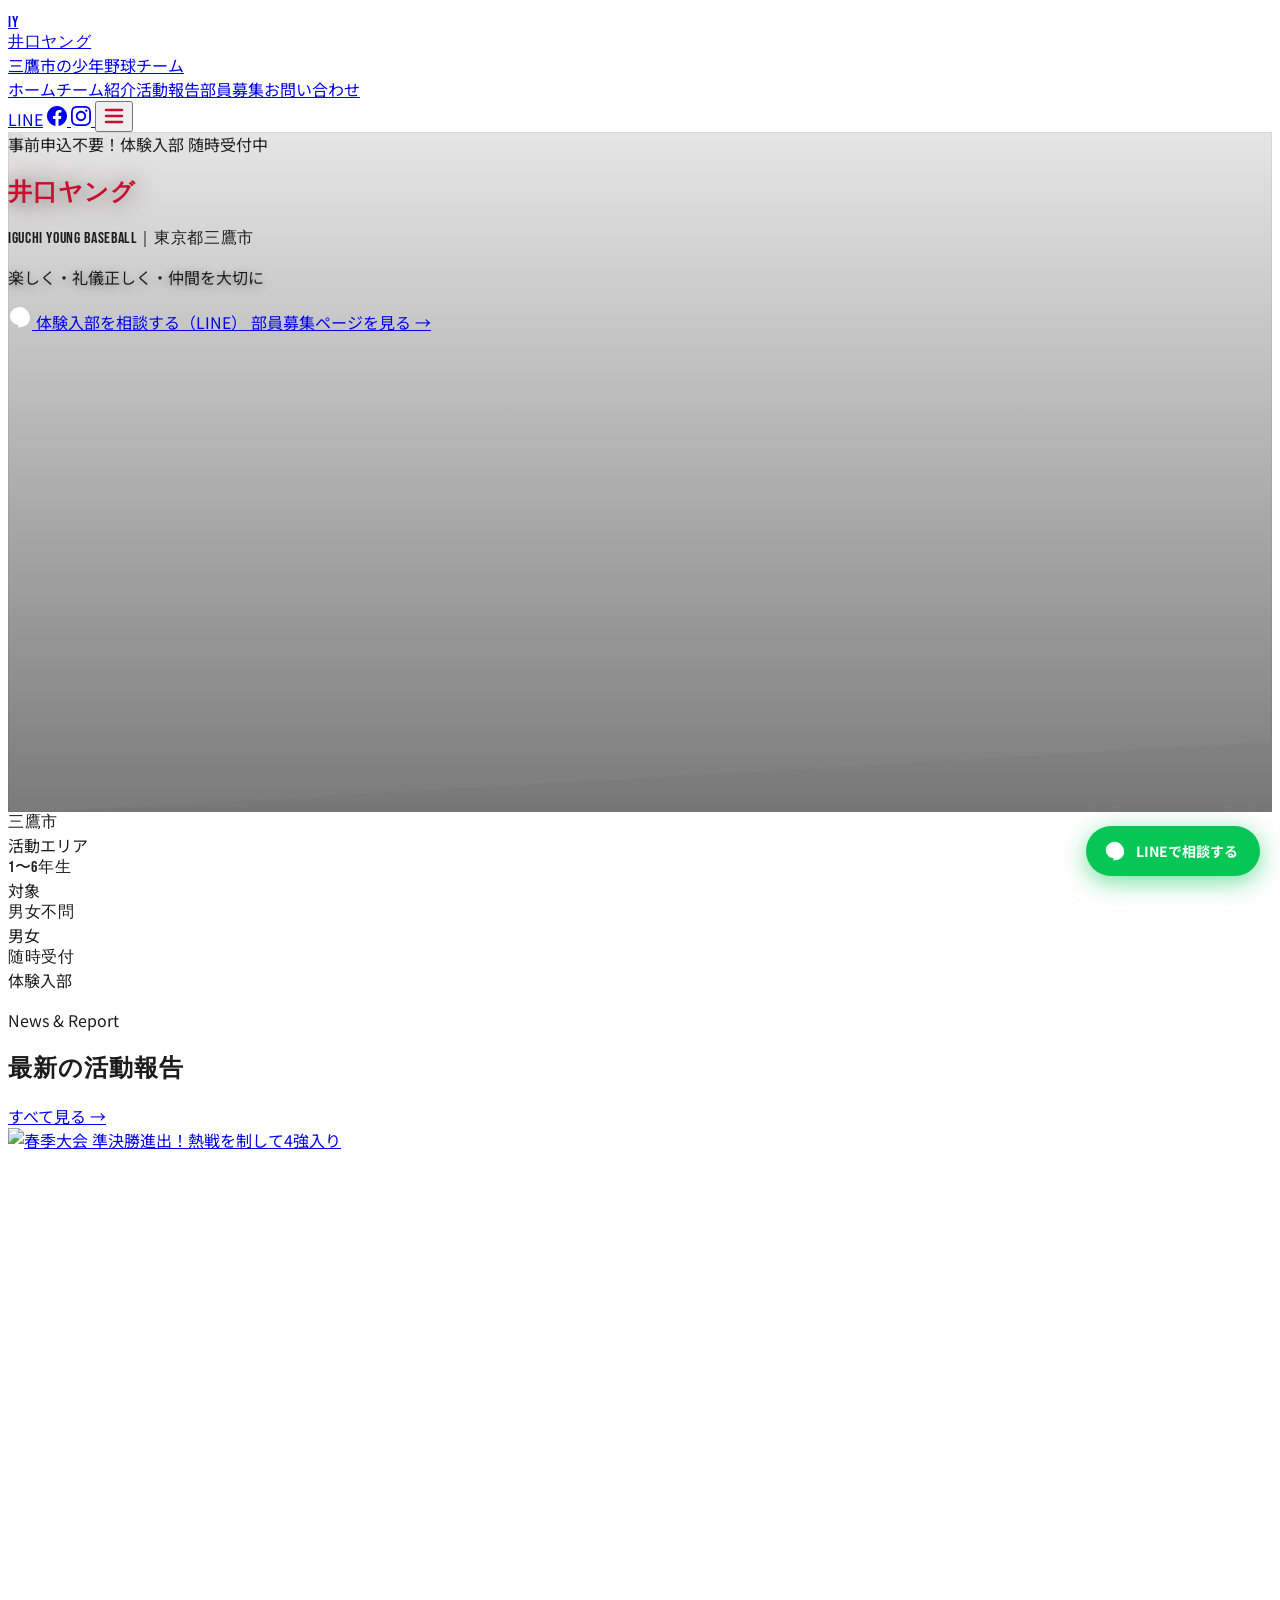
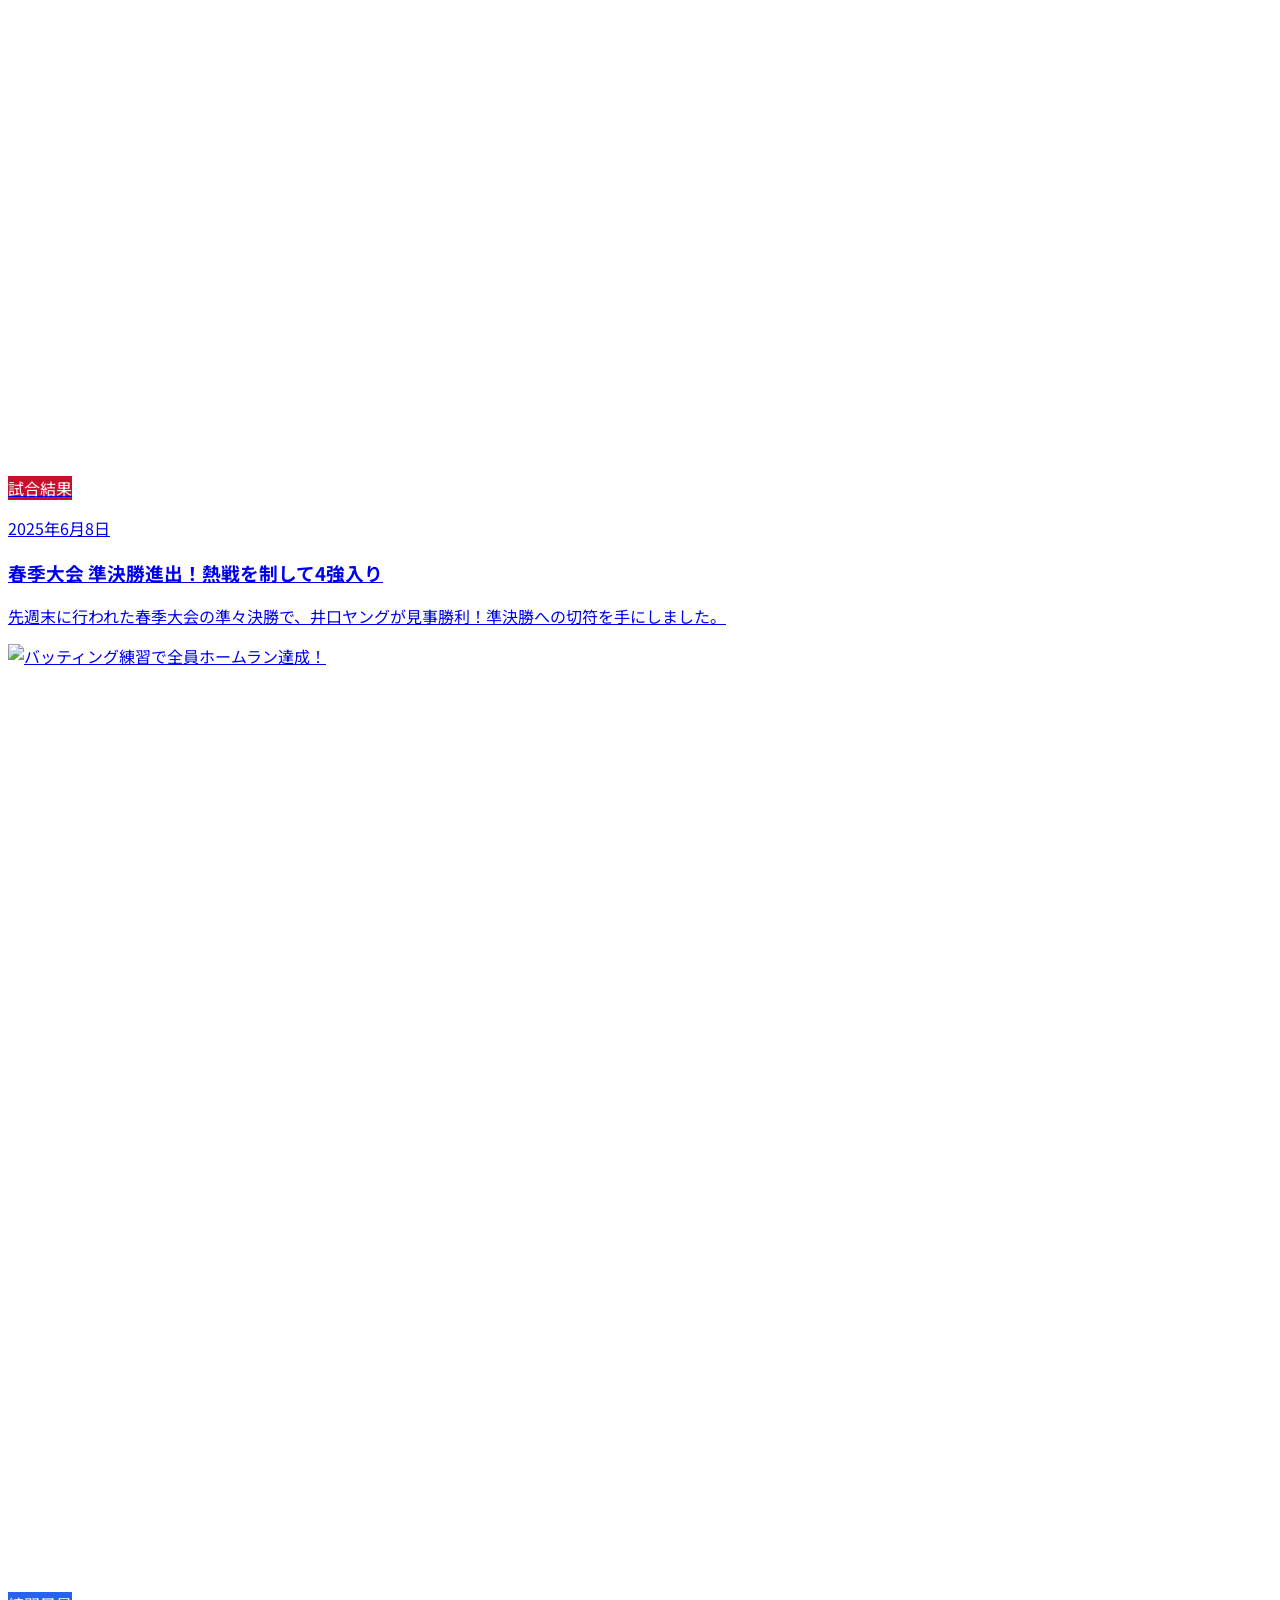
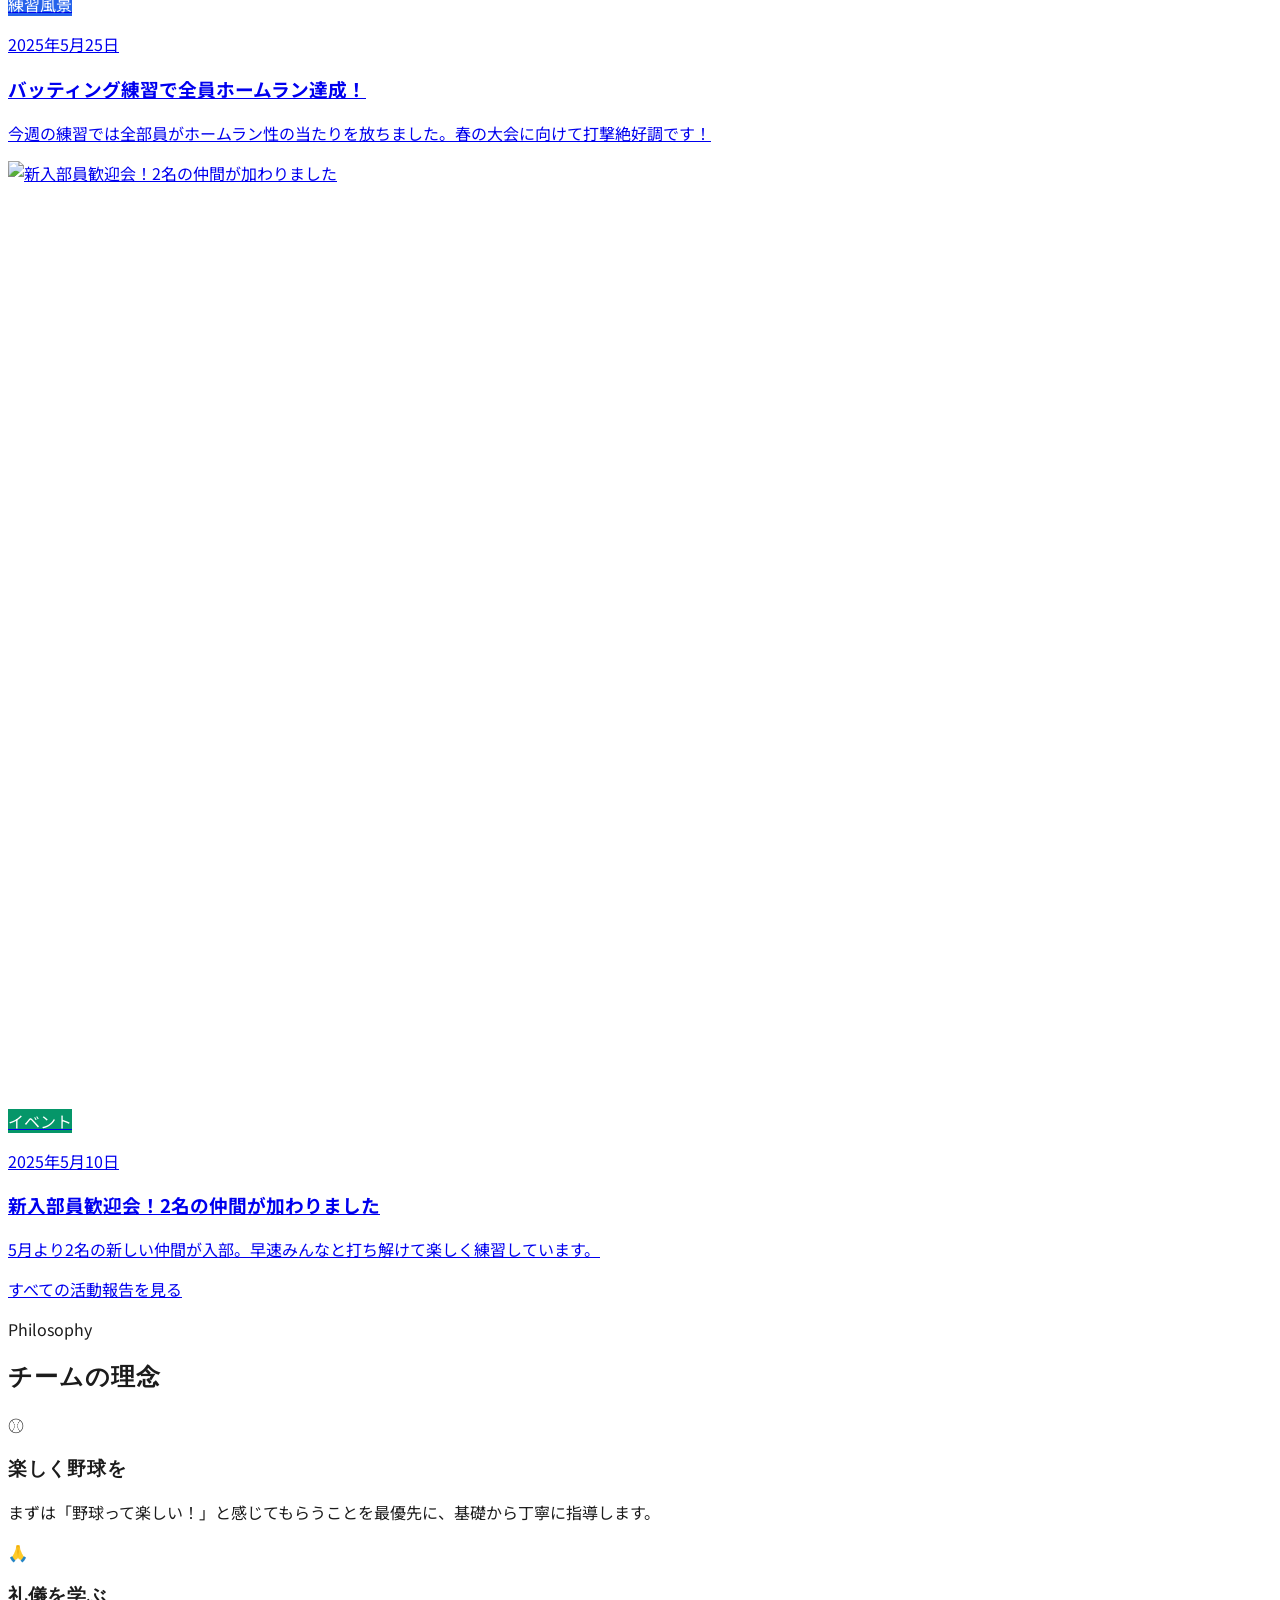
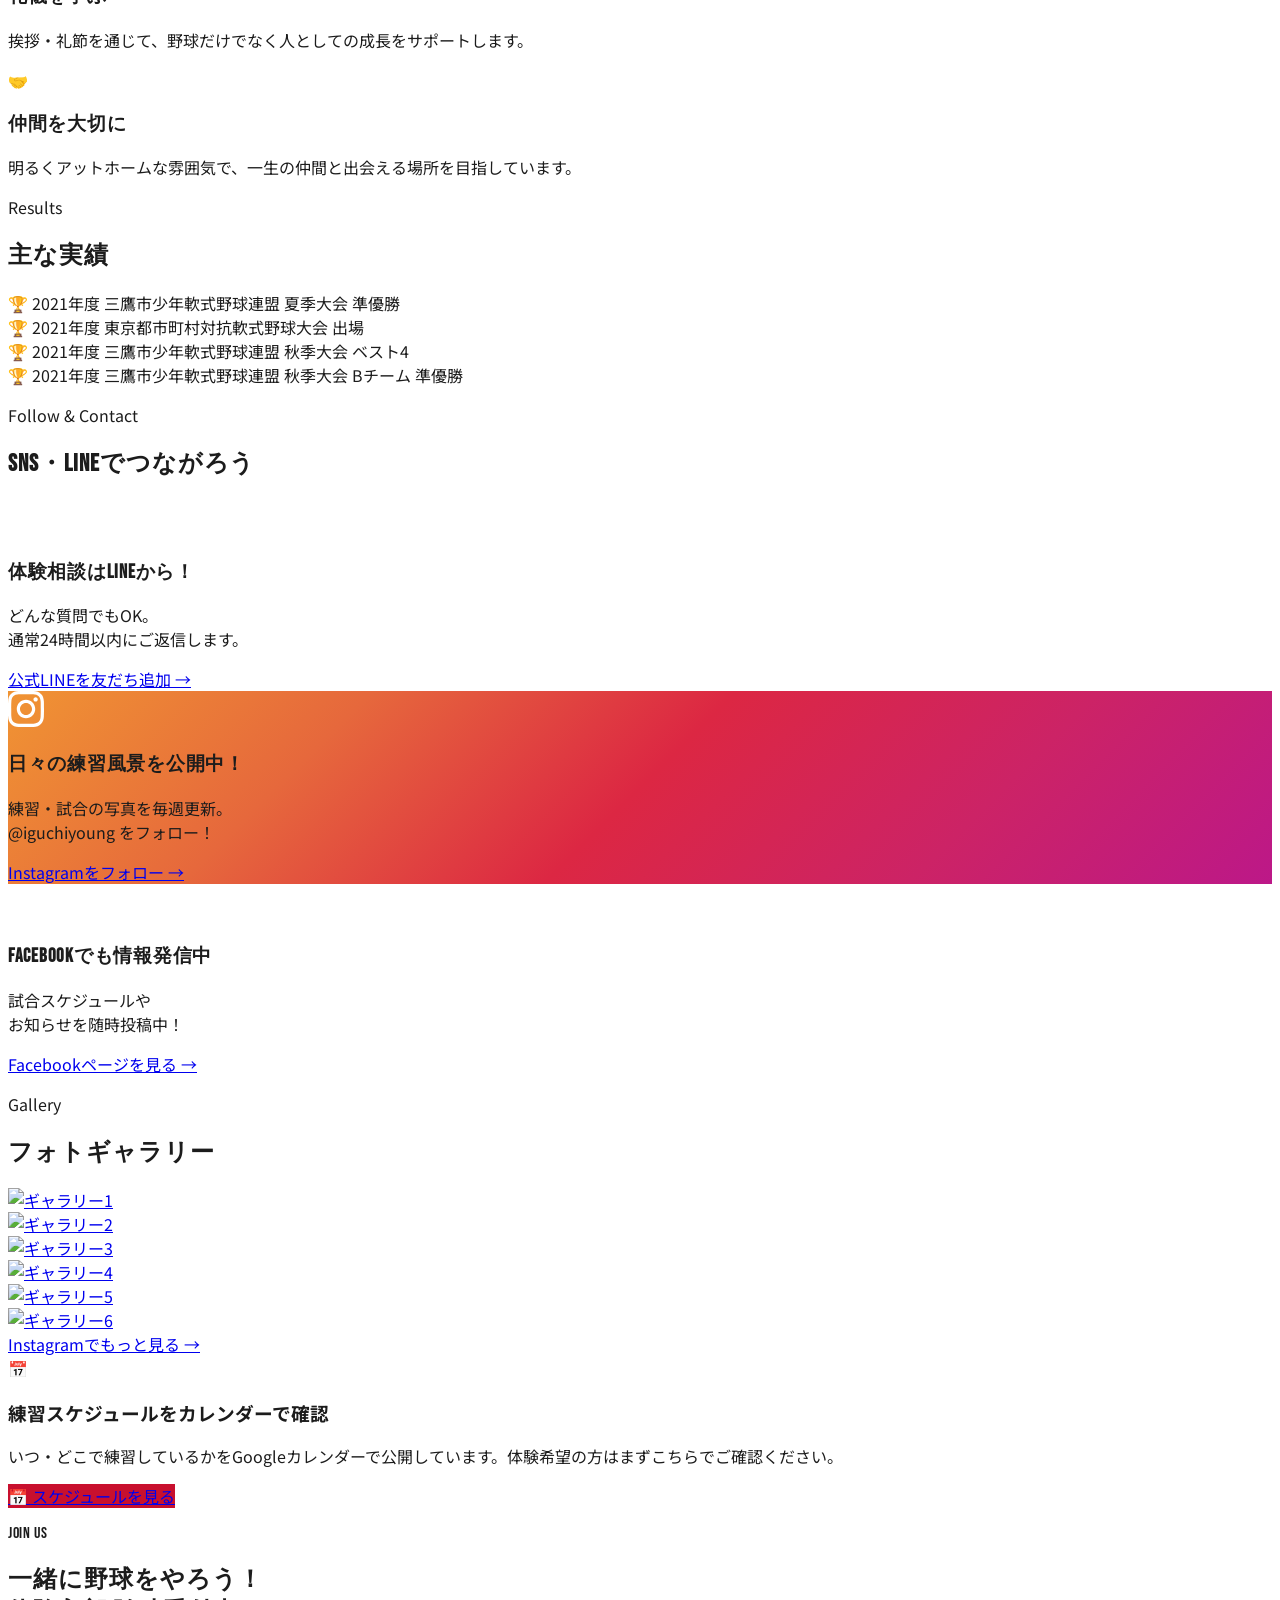
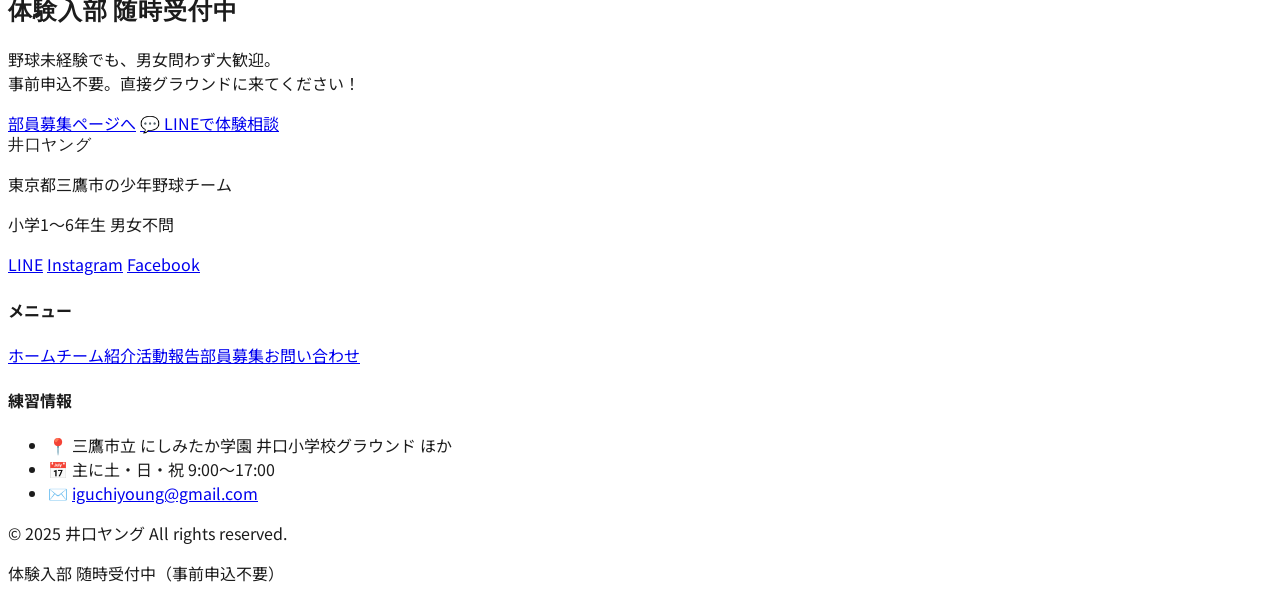
==== index.html @ cffaffa0 "Add files via upload" ====
<!DOCTYPE html>
<html lang="ja">
<head>
  <meta charset="UTF-8">
  <meta name="viewport" content="width=device-width, initial-scale=1.0">
  <title>井口ヤング｜東京都三鷹市の少年野球チーム 体験入部受付中</title>
  <meta name="description" content="東京都三鷹市の少年野球チーム・井口ヤング。小学1〜6年生、男女不問。楽しく礼儀正しく仲間を大切に。事前申込不要で体験入部できます！">
  <meta property="og:title" content="井口ヤング｜三鷹市の少年野球チーム">
  <meta property="og:description" content="東京都三鷹市で活動中。体験入部随時受付中！まずは公式LINEへ。">
  <meta property="og:image" content="images/og-image.jpg">
  <meta property="og:type" content="website">
  <link rel="stylesheet" href="css/style.css">
  <script src="https://cdn.tailwindcss.com"></script>
  <script>tailwind.config={theme:{extend:{colors:{'red-team':'#C8102E','red-dark':'#8B0000','gold':'#F7C948','line-green':'#06C755'}}}}</script>
  <link rel="preconnect" href="https://fonts.googleapis.com">
  <link rel="preconnect" href="https://fonts.gstatic.com" crossorigin>
  <link href="https://fonts.googleapis.com/css2?family=Bebas+Neue&family=Noto+Sans+JP:wght@400;500;700;900&display=swap" rel="stylesheet">
  <script src="config.js"></script>
  <script src="js/common.js"></script>
</head>
<body class="bg-gray-50">

<!-- ★ フローティング LINE ★ -->
<a id="float-line" href="#" class="js-line" aria-label="公式LINEへ">
  <svg width="22" height="22" fill="white" viewBox="0 0 24 24"><path d="M12 2C6.477 2 2 6.059 2 11.07c0 4.49 3.65 8.24 8.58 8.962l-.5 1.857c-.08.297.165.573.458.51l2.17-.496A10 10 0 0012 22c5.523 0 10-4.059 10-9.07S17.523 2 12 2z"/></svg>
  <span>LINEで相談する</span>
</a>

<!-- ═══ HEADER ═══ -->
<header class="sticky top-0 z-50 bg-white shadow-md">
  <div class="max-w-6xl mx-auto px-4 sm:px-6">
    <div class="flex items-center justify-between h-16">
      <!-- Logo -->
      <a href="index.html" class="flex items-center gap-3">
        <div class="w-10 h-10 rounded-full bg-red-team flex items-center justify-center overflow-hidden flex-shrink-0">
          <img src="images/logo.png" alt="井口ヤングロゴ" class="w-full h-full object-cover"
            onerror="this.outerHTML='<span class=\'bebas text-white text-sm\'>IY</span>'">
        </div>
        <div class="leading-tight">
          <div class="bebas text-red-team text-xl leading-none tracking-wider">井口ヤング</div>
          <div class="text-gray-400 text-xs">三鷹市の少年野球チーム</div>
        </div>
      </a>
      <!-- Desktop Nav -->
      <nav class="hidden md:flex items-center gap-1" id="desktop-nav"></nav>
      <!-- Icons + Hamburger -->
      <div class="flex items-center gap-2">
        <a href="#" class="js-line hidden sm:flex items-center gap-1 bg-line-green text-white text-xs font-bold px-3 py-1.5 rounded-full hover:bg-green-600 transition-colors">LINE</a>
        <a href="#" class="js-facebook hidden sm:block text-blue-600 hover:text-blue-800 transition-colors" aria-label="Facebook">
          <svg width="20" height="20" fill="currentColor" viewBox="0 0 24 24"><path d="M24 12.073c0-6.627-5.373-12-12-12s-12 5.373-12 12c0 5.99 4.388 10.954 10.125 11.854v-8.385H7.078v-3.47h3.047V9.43c0-3.007 1.792-4.669 4.533-4.669 1.312 0 2.686.235 2.686.235v2.953H15.83c-1.491 0-1.956.925-1.956 1.874v2.25h3.328l-.532 3.47h-2.796v8.385C19.612 23.027 24 18.062 24 12.073z"/></svg>
        </a>
        <a href="#" class="js-instagram hidden sm:block text-pink-600 hover:text-pink-800 transition-colors" aria-label="Instagram">
          <svg width="20" height="20" fill="currentColor" viewBox="0 0 24 24"><path d="M12 2.163c3.204 0 3.584.012 4.85.07 3.252.148 4.771 1.691 4.919 4.919.058 1.265.069 1.645.069 4.849 0 3.205-.012 3.584-.069 4.849-.149 3.225-1.664 4.771-4.919 4.919-1.266.058-1.644.07-4.85.07-3.204 0-3.584-.012-4.849-.07-3.26-.149-4.771-1.699-4.919-4.92-.058-1.265-.07-1.644-.07-4.849 0-3.204.013-3.583.07-4.849.149-3.227 1.664-4.771 4.919-4.919 1.266-.057 1.645-.069 4.849-.069zm0-2.163c-3.259 0-3.667.014-4.947.072-4.358.2-6.78 2.618-6.98 6.98-.059 1.281-.073 1.689-.073 4.948 0 3.259.014 3.668.072 4.948.2 4.358 2.618 6.78 6.98 6.98 1.281.058 1.689.072 4.948.072 3.259 0 3.668-.014 4.948-.072 4.354-.2 6.782-2.618 6.979-6.98.059-1.28.073-1.689.073-4.948 0-3.259-.014-3.667-.072-4.947-.196-4.354-2.617-6.78-6.979-6.98-1.281-.059-1.69-.073-4.949-.073zm0 5.838c-3.403 0-6.162 2.759-6.162 6.162s2.759 6.163 6.162 6.163 6.162-2.759 6.162-6.163c0-3.403-2.759-6.162-6.162-6.162zm0 10.162c-2.209 0-4-1.79-4-4 0-2.209 1.791-4 4-4s4 1.791 4 4c0 2.21-1.791 4-4 4zm6.406-11.845c-.796 0-1.441.645-1.441 1.44s.645 1.44 1.441 1.44c.795 0 1.439-.645 1.439-1.44s-.644-1.44-1.439-1.44z"/></svg>
        </a>
        <button id="hamburger" class="md:hidden p-2 rounded-lg hover:bg-gray-100">
          <svg width="22" height="22" fill="none" stroke="#C8102E" stroke-width="2.5" stroke-linecap="round">
            <line x1="3" y1="6" x2="19" y2="6"/><line x1="3" y1="12" x2="19" y2="12"/><line x1="3" y1="18" x2="19" y2="18"/>
          </svg>
        </button>
      </div>
    </div>
  </div>
  <div id="mobile-menu" class="md:hidden border-t border-gray-100 bg-white">
    <nav id="mobile-nav" class="flex flex-col py-2"></nav>
    <div class="flex gap-3 px-4 py-3 border-t border-gray-100">
      <a href="#" class="js-line flex-1 bg-line-green text-white text-center py-2.5 rounded-lg font-bold text-sm">💬 公式LINE</a>
      <a href="#" class="js-facebook flex-1 bg-blue-600 text-white text-center py-2.5 rounded-lg font-bold text-sm">📘 Facebook</a>
      <a href="#" class="js-instagram flex-1 bg-gradient-to-r from-yellow-400 via-red-400 to-pink-500 text-white text-center py-2.5 rounded-lg font-bold text-sm">📸 Instagram</a>
    </div>
  </div>
</header>

<!-- ═══ HERO ═══ -->
<section class="hero-bg stripe-deco relative" style="position:relative;overflow:hidden;min-height:min(100svh,680px)">
  <img src="images/main-hero.jpg" alt="" class="hero-img" style="position:absolute;top:0;left:0;width:100%;height:100%;object-fit:cover;object-position:center top;opacity:.22;pointer-events:none;user-select:none;z-index:0;" aria-hidden="true">
  <div class="hero-dark-overlay"></div>
  <div class="relative z-10 flex flex-col items-center justify-center text-center text-white px-4 py-24 sm:py-32" style="position:relative;z-index:10;min-height:min(100svh,680px)">
    <div class="inline-flex items-center gap-2 bg-white/15 border border-white/30 rounded-full px-4 py-1.5 text-sm font-medium mb-6 reveal">
      <span class="w-2 h-2 rounded-full bg-gold animate-pulse"></span>
      事前申込不要！体験入部 随時受付中
    </div>
    <h1 class="bebas text-7xl sm:text-9xl leading-none mb-2 reveal" style="color:#C8102E;text-shadow:0 2px 20px rgba(0,0,0,.55),0 0 40px rgba(200,16,46,.3)">井口ヤング</h1>
    <p class="bebas text-lg sm:text-2xl text-white/90 tracking-[.3em] mb-5 reveal">IGUCHI YOUNG BASEBALL｜東京都三鷹市</p>
    <p class="text-base sm:text-xl font-medium text-white/90 mb-10 reveal" style="text-shadow:0 2px 8px rgba(0,0,0,.4)">楽しく・礼儀正しく・仲間を大切に</p>
    <div class="flex flex-col sm:flex-row gap-4 reveal">
      <a href="#" class="js-line inline-flex items-center justify-center gap-2 bg-line-green hover:bg-green-500 text-white font-bold text-lg px-8 py-4 rounded-xl shadow-lg transition-all hover:scale-105">
        <svg width="24" height="24" fill="white" viewBox="0 0 24 24"><path d="M12 2C6.477 2 2 6.059 2 11.07c0 4.49 3.65 8.24 8.58 8.962l-.5 1.857c-.08.297.165.573.458.51l2.17-.496A10 10 0 0012 22c5.523 0 10-4.059 10-9.07S17.523 2 12 2z"/></svg>
        体験入部を相談する（LINE）
      </a>
      <a href="recruit.html" class="inline-flex items-center justify-center gap-2 bg-white/15 hover:bg-white/25 border-2 border-white/60 text-white font-bold text-lg px-8 py-4 rounded-xl backdrop-blur transition-all hover:scale-105">
        部員募集ページを見る →
      </a>
    </div>
  </div>
  <div class="hero-diagonal"></div>
</section>

<!-- ═══ STATS ═══ -->
<section class="bg-red-team py-8 sm:py-10">
  <div class="max-w-5xl mx-auto px-4">
    <div class="grid grid-cols-2 sm:grid-cols-4 gap-6 text-center text-white" id="stats-bar"></div>
  </div>
</section>

<!-- ═══ LATEST POSTS ═══ -->
<section class="bg-gray-50 py-16 sm:py-20 px-4">
  <div class="max-w-6xl mx-auto">
    <div class="flex items-end justify-between mb-10 reveal">
      <div>
        <p class="text-red-team font-bold text-sm tracking-widest uppercase mb-1">News &amp; Report</p>
        <h2 class="bebas text-4xl sm:text-5xl text-gray-900">最新の活動報告</h2>
      </div>
      <a href="blog.html" class="text-red-team font-bold text-sm hover:underline hidden sm:block">すべて見る →</a>
    </div>
    <div class="grid sm:grid-cols-3 gap-6 reveal" id="blog-cards"></div>
    <div class="text-center mt-8 sm:hidden reveal">
      <a href="blog.html" class="inline-block border-2 border-red-team text-red-team font-bold px-8 py-3 rounded-full hover:bg-red-team hover:text-white transition-colors">すべての活動報告を見る</a>
    </div>
  </div>
</section>

<!-- ═══ PHILOSOPHY ═══ -->
<section class="bg-red-dark stripe-deco py-16 sm:py-20 px-4">
  <div class="max-w-5xl mx-auto">
    <div class="text-center mb-12 reveal">
      <p class="text-gold font-bold text-sm tracking-widest uppercase mb-2">Philosophy</p>
      <h2 class="bebas text-4xl sm:text-5xl text-white">チームの理念</h2>
    </div>
    <div class="grid sm:grid-cols-3 gap-6 reveal" id="philosophy-cards"></div>
  </div>
</section>

<!-- ═══ ACHIEVEMENTS ═══ -->
<section class="bg-white py-14 sm:py-16 px-4">
  <div class="max-w-4xl mx-auto">
    <div class="text-center mb-10 reveal">
      <p class="text-red-team font-bold text-sm tracking-widest uppercase mb-1">Results</p>
      <h2 class="bebas text-4xl sm:text-5xl">主な実績</h2>
    </div>
    <div class="grid sm:grid-cols-2 gap-4 reveal" id="achievements"></div>
  </div>
</section>

<!-- ═══ SNS BANNER ═══ -->
<section class="bg-gray-100 py-16 sm:py-20 px-4">
  <div class="max-w-5xl mx-auto">
    <div class="text-center mb-10 reveal">
      <p class="text-red-team font-bold text-sm tracking-widest uppercase mb-1">Follow &amp; Contact</p>
      <h2 class="bebas text-4xl sm:text-5xl text-gray-900">SNS・LINEでつながろう</h2>
    </div>
    <div class="grid sm:grid-cols-3 gap-5 reveal">

      <!-- LINE -->
      <div class="sm:col-span-1 bg-line-green rounded-2xl p-7 flex flex-col items-center text-center text-white shadow-xl card-lift overflow-hidden relative">
        <div class="absolute top-0 right-0 w-32 h-32 bg-white/10 rounded-full -translate-y-8 translate-x-8"></div>
        <div class="relative z-10" style="position:relative;z-index:10;">
          <div class="w-16 h-16 bg-white/20 rounded-2xl flex items-center justify-center mb-4 mx-auto">
            <svg width="36" height="36" fill="white" viewBox="0 0 24 24"><path d="M12 2C6.477 2 2 6.059 2 11.07c0 4.49 3.65 8.24 8.58 8.962l-.5 1.857c-.08.297.165.573.458.51l2.17-.496A10 10 0 0012 22c5.523 0 10-4.059 10-9.07S17.523 2 12 2z"/></svg>
          </div>
          <h3 class="bebas text-2xl mb-2">体験相談はLINEから！</h3>
          <p class="text-white/85 text-xs mb-5 leading-relaxed">どんな質問でもOK。<br>通常24時間以内にご返信します。</p>
          <a href="#" class="js-line bg-white text-line-green font-black text-sm px-6 py-3 rounded-xl hover:bg-green-50 transition-colors block">公式LINEを友だち追加 →</a>
        </div>
      </div>

      <!-- Instagram -->
      <div class="insta-grad rounded-2xl p-7 flex flex-col items-center text-center text-white shadow-xl card-lift overflow-hidden relative">
        <div class="relative z-10" style="position:relative;z-index:10;">
          <div class="w-16 h-16 bg-white/20 rounded-2xl flex items-center justify-center mb-4 mx-auto">
            <svg width="36" height="36" fill="white" viewBox="0 0 24 24"><path d="M12 2.163c3.204 0 3.584.012 4.85.07 3.252.148 4.771 1.691 4.919 4.919.058 1.265.069 1.645.069 4.849 0 3.205-.012 3.584-.069 4.849-.149 3.225-1.664 4.771-4.919 4.919-1.266.058-1.644.07-4.85.07-3.204 0-3.584-.012-4.849-.07-3.26-.149-4.771-1.699-4.919-4.92-.058-1.265-.07-1.644-.07-4.849 0-3.204.013-3.583.07-4.849.149-3.227 1.664-4.771 4.919-4.919 1.266-.057 1.645-.069 4.849-.069zm0-2.163c-3.259 0-3.667.014-4.947.072-4.358.2-6.78 2.618-6.98 6.98-.059 1.281-.073 1.689-.073 4.948 0 3.259.014 3.668.072 4.948.2 4.358 2.618 6.78 6.98 6.98 1.281.058 1.689.072 4.948.072 3.259 0 3.668-.014 4.948-.072 4.354-.2 6.782-2.618 6.979-6.98.059-1.28.073-1.689.073-4.948 0-3.259-.014-3.667-.072-4.947-.196-4.354-2.617-6.78-6.979-6.98-1.281-.059-1.69-.073-4.949-.073zm0 5.838c-3.403 0-6.162 2.759-6.162 6.162s2.759 6.163 6.162 6.163 6.162-2.759 6.162-6.163c0-3.403-2.759-6.162-6.162-6.162zm0 10.162c-2.209 0-4-1.79-4-4 0-2.209 1.791-4 4-4s4 1.791 4 4c0 2.21-1.791 4-4 4zm6.406-11.845c-.796 0-1.441.645-1.441 1.44s.645 1.44 1.441 1.44c.795 0 1.439-.645 1.439-1.44s-.644-1.44-1.439-1.44z"/></svg>
          </div>
          <h3 class="bebas text-2xl mb-2">日々の練習風景を公開中！</h3>
          <p class="text-white/85 text-xs mb-5 leading-relaxed">練習・試合の写真を毎週更新。<br>@iguchiyoung をフォロー！</p>
          <a href="#" class="js-instagram bg-white text-pink-600 font-black text-sm px-6 py-3 rounded-xl hover:bg-pink-50 transition-colors block">Instagramをフォロー →</a>
        </div>
      </div>

      <!-- Facebook -->
      <div class="bg-blue-600 rounded-2xl p-7 flex flex-col items-center text-center text-white shadow-xl card-lift overflow-hidden relative">
        <div class="absolute bottom-0 left-0 w-32 h-32 bg-white/10 rounded-full translate-y-8 -translate-x-8"></div>
        <div class="relative z-10" style="position:relative;z-index:10;">
          <div class="w-16 h-16 bg-white/20 rounded-2xl flex items-center justify-center mb-4 mx-auto">
            <svg width="36" height="36" fill="white" viewBox="0 0 24 24"><path d="M24 12.073c0-6.627-5.373-12-12-12s-12 5.373-12 12c0 5.99 4.388 10.954 10.125 11.854v-8.385H7.078v-3.47h3.047V9.43c0-3.007 1.792-4.669 4.533-4.669 1.312 0 2.686.235 2.686.235v2.953H15.83c-1.491 0-1.956.925-1.956 1.874v2.25h3.328l-.532 3.47h-2.796v8.385C19.612 23.027 24 18.062 24 12.073z"/></svg>
          </div>
          <h3 class="bebas text-2xl mb-2">Facebookでも情報発信中</h3>
          <p class="text-white/85 text-xs mb-5 leading-relaxed">試合スケジュールや<br>お知らせを随時投稿中！</p>
          <a href="#" class="js-facebook bg-white text-blue-600 font-black text-sm px-6 py-3 rounded-xl hover:bg-blue-50 transition-colors block">Facebookページを見る →</a>
        </div>
      </div>
    </div>
  </div>
</section>

<!-- ═══ GALLERY PREVIEW ═══ -->
<section class="bg-white py-16 sm:py-20 px-4">
  <div class="max-w-6xl mx-auto">
    <div class="text-center mb-10 reveal">
      <p class="text-red-team font-bold text-sm tracking-widest uppercase mb-1">Gallery</p>
      <h2 class="bebas text-4xl sm:text-5xl">フォトギャラリー</h2>
    </div>
    <div class="grid grid-cols-2 sm:grid-cols-3 gap-2 sm:gap-3 reveal" id="gallery-grid"></div>
    <div class="text-center mt-8 reveal">
      <a href="#" class="js-instagram inline-flex items-center gap-2 border-2 border-gray-200 hover:border-red-team text-gray-600 hover:text-red-team font-bold px-8 py-3.5 rounded-full transition-colors text-sm">
        Instagramでもっと見る →
      </a>
    </div>
  </div>
</section>


<!-- ═══ SCHEDULE TEASER ═══ -->
<section class="bg-white py-10 px-4 border-t border-gray-100">
  <div class="max-w-5xl mx-auto flex flex-col sm:flex-row items-center gap-6 text-center sm:text-left">
    <div class="text-5xl">📅</div>
    <div class="flex-1">
      <h3 class="font-black text-gray-900 text-lg mb-1">練習スケジュールをカレンダーで確認</h3>
      <p class="text-gray-500 text-sm">いつ・どこで練習しているかをGoogleカレンダーで公開しています。体験希望の方はまずこちらでご確認ください。</p>
    </div>
    <a href="recruit.html#schedule"
       class="flex-shrink-0 inline-flex items-center gap-2 bg-red-team hover:bg-red-dark text-white font-black px-7 py-3.5 rounded-xl transition-colors shadow-md"
       style="background:#C8102E;">
      📅 スケジュールを見る
    </a>
  </div>
</section>

<!-- ═══ RECRUIT CTA ═══ -->
<section class="bg-red-team stripe-deco py-16 sm:py-20 px-4">
  <div class="max-w-3xl mx-auto text-center text-white reveal">
    <p class="bebas text-2xl text-gold tracking-widest mb-3">JOIN US</p>
    <h2 class="bebas text-5xl sm:text-6xl mb-4 leading-tight">一緒に野球をやろう！<br>体験入部 随時受付中</h2>
    <p class="text-white/85 text-base sm:text-lg mb-10">野球未経験でも、男女問わず大歓迎。<br>事前申込不要。直接グラウンドに来てください！</p>
    <div class="flex flex-col sm:flex-row gap-4 justify-center">
      <a href="recruit.html" class="bg-white text-red-team font-black text-lg px-10 py-4 rounded-xl hover:bg-gray-100 transition-colors shadow-lg">部員募集ページへ</a>
      <a href="#" class="js-line bg-line-green hover:bg-green-500 text-white font-black text-lg px-10 py-4 rounded-xl transition-colors shadow-lg">💬 LINEで体験相談</a>
    </div>
  </div>
</section>

<!-- ═══ FOOTER ═══ -->
<footer class="bg-gray-900 text-gray-400 py-12 px-4">
  <div class="max-w-6xl mx-auto">
    <div class="grid sm:grid-cols-3 gap-8 mb-8">
      <div>
        <div class="bebas text-2xl text-white mb-2">井口ヤング</div>
        <p class="text-sm leading-relaxed mb-1">東京都三鷹市の少年野球チーム</p>
        <p class="text-xs text-gray-500">小学1〜6年生 男女不問</p>
        <div class="flex gap-3 mt-4">
          <a href="#" class="js-line text-xs bg-line-green text-white px-3 py-1.5 rounded-full font-bold">LINE</a>
          <a href="#" class="js-instagram text-xs bg-gradient-to-r from-yellow-500 to-pink-500 text-white px-3 py-1.5 rounded-full font-bold">Instagram</a>
          <a href="#" class="js-facebook text-xs bg-blue-600 text-white px-3 py-1.5 rounded-full font-bold">Facebook</a>
        </div>
      </div>
      <div>
        <h4 class="text-white font-bold mb-3 text-sm uppercase tracking-wider">メニュー</h4>
        <nav class="flex flex-col gap-2 text-sm" id="footer-nav"></nav>
      </div>
      <div>
        <h4 class="text-white font-bold mb-3 text-sm uppercase tracking-wider">練習情報</h4>
        <ul class="space-y-2 text-sm">
          <li>📍 三鷹市立 にしみたか学園 井口小学校グラウンド ほか</li>
          <li>📅 主に土・日・祝 9:00〜17:00</li>
          <li>✉️ <a href="mailto:iguchiyoung@gmail.com" class="hover:text-white transition-colors">iguchiyoung@gmail.com</a></li>
        </ul>
      </div>
    </div>
    <div class="border-t border-gray-800 pt-6 flex flex-col sm:flex-row justify-between items-center gap-2 text-xs">
      <p>© 2025 井口ヤング All rights reserved.</p>
      <p>体験入部 随時受付中（事前申込不要）</p>
    </div>
  </div>
</footer>

<script>
  const C = SITE_CONFIG;
  initSite({ root:'.', activePage:'index.html' });

  // Stats
  document.getElementById('stats-bar').innerHTML = C.stats.map(s => `
    <div class="py-2">
      <div class="bebas text-4xl sm:text-5xl text-gold leading-none">${s.value}</div>
      <div class="text-white/70 text-xs sm:text-sm mt-1 font-medium">${s.label}</div>
    </div>`).join('');

  // Blog cards
  const badgeMap = {'試合結果':'badge-game','練習風景':'badge-practice','イベント':'badge-event','お知らせ':'badge-notice'};
  document.getElementById('blog-cards').innerHTML = C.recentPosts.map(p => `
    <a href="${p.href}" class="bg-white rounded-2xl overflow-hidden shadow-sm card-lift block">
      <div class="aspect-card relative overflow-hidden">
        <img src="${p.img}" alt="${p.title}" class="img-cover" data-fallback="#fef2f2">
        <div class="absolute top-3 left-3"><span class="text-xs font-bold px-2.5 py-1 rounded-full ${badgeMap[p.category]||'badge-notice'}">${p.category}</span></div>
      </div>
      <div class="p-5">
        <p class="text-gray-400 text-xs mb-1.5">${p.date}</p>
        <h3 class="font-bold text-gray-900 text-base leading-snug mb-2">${p.title}</h3>
        <p class="text-gray-500 text-sm leading-relaxed line-clamp-2">${p.excerpt}</p>
      </div>
    </a>`).join('');

  // Philosophy
  document.getElementById('philosophy-cards').innerHTML = C.philosophy.map(p => `
    <div class="bg-white/10 border border-white/15 rounded-2xl p-7 text-white text-center card-lift">
      <div class="text-5xl mb-4">${p.icon}</div>
      <h3 class="bebas text-2xl mb-3 text-gold">${p.title}</h3>
      <p class="text-white/80 text-sm leading-relaxed">${p.desc}</p>
    </div>`).join('');

  // Achievements
  document.getElementById('achievements').innerHTML = C.achievements.map(a => `
    <div class="flex items-center gap-3 bg-red-50 rounded-xl px-5 py-4 border border-red-100">
      <span class="text-red-team text-xl flex-shrink-0">🏆</span>
      <span class="font-medium text-gray-900 text-sm">${a}</span>
    </div>`).join('');

  // Gallery
  document.getElementById('gallery-grid').innerHTML = C.images.gallery.map((src,i) => `
    <a href="${C.contact.instagramUrl}" target="_blank" rel="noopener" class="aspect-sq rounded-xl overflow-hidden block relative group">
      <img src="${src}" alt="ギャラリー${i+1}" class="img-cover" data-fallback="#fef2f2">
      <div class="absolute inset-0 bg-red-team/0 group-hover:bg-red-team/40 transition-all"></div>
    </a>`).join('');
</script>
</body>
</html>
---- css/style.css ----
/* ────────────────────────────────────────────
   井口ヤング 共通スタイル
   Tailwind CDN と組み合わせて使用します
   ──────────────────────────────────────────── */

/* フォント */
body { font-family: 'Noto Sans JP', sans-serif; color: #1c1c1c; overflow-x: hidden; }
.bebas { font-family: 'Bebas Neue', sans-serif; letter-spacing: 0.04em; }

/* ── フローティング LINE ── */
#float-line {
  position: fixed; bottom: 24px; right: 20px; z-index: 9999;
  display: flex; align-items: center; gap: 10px;
  background: #06C755; color: #fff;
  padding: 14px 22px 14px 18px; border-radius: 50px;
  font-weight: 700; font-size: 14px;
  box-shadow: 0 6px 24px rgba(6,199,85,.55);
  text-decoration: none;
  animation: float-bob 3s ease-in-out infinite;
  transition: transform .25s, box-shadow .25s;
}
#float-line:hover { transform: scale(1.06) translateY(-2px); box-shadow: 0 10px 32px rgba(6,199,85,.6); }
#float-line svg  { flex-shrink: 0; }
@keyframes float-bob { 0%,100%{transform:translateY(0);} 50%{transform:translateY(-6px);} }
@media (max-width: 640px) {
  #float-line span { display: none; }
  #float-line { padding: 16px; border-radius: 50%; }
}

/* ── ヒーロー背景 ── */
.hero-bg {
  background: linear-gradient(135deg, #6b0000 0%, #C8102E 55%, #E84060 100%);
  position: relative; overflow: hidden;
}

/*
 * ヒーロー背景写真の表示方法
 * ---------------------------------------------------------
 * hero-bg セクション内の最初の子要素として
 *   <img src="images/XXX.jpg" alt="" class="hero-img" aria-hidden="true">
 * を置くだけで背景写真が半透明で表示されます。
 * CSS変数(var)を使わないので全ブラウザで確実に動作します。
 */
.hero-img {
  position: absolute;
  inset: 0;                  /* top:0; right:0; bottom:0; left:0 と同じ */
  width: 100%;
  height: 100%;
  object-fit: cover;
  object-position: center;
  opacity: 0.2;              /* 薄く重ねる（0=透明, 1=不透明） */
  pointer-events: none;
  user-select: none;
  z-index: 0;
}

/* ── ヒーロー下部の斜め切り抜き ── */
.hero-diagonal {
  position: absolute; bottom: -2px; left: 0; right: 0; height: 72px;
  background: #f8f8f8;
  clip-path: polygon(0 100%, 100% 0, 100% 100%);
}

/* ── ストライプ装飾 ── */
.stripe-deco {
  background-image: repeating-linear-gradient(
    -55deg, transparent, transparent 8px,
    rgba(255,255,255,.06) 8px, rgba(255,255,255,.06) 16px
  );
}

/* ── カードホバー ── */
.card-lift { transition: transform .3s ease, box-shadow .3s ease; }
.card-lift:hover { transform: translateY(-6px); box-shadow: 0 16px 40px rgba(200,16,46,.18); }

/* ── 画像アスペクト比 ── */
.aspect-card { aspect-ratio: 4/3; }
.aspect-sq   { aspect-ratio: 1/1; }
.img-cover   { width: 100%; height: 100%; object-fit: cover; object-position: center; display: block; }

/* ── Instagram グラデーション ── */
.insta-grad {
  background: linear-gradient(135deg, #f09433 0%, #e6683c 25%, #dc2743 50%, #cc2366 75%, #bc1888 100%);
}

/* ── スクロール reveal ── */
.reveal { opacity: 0; transform: translateY(24px); transition: opacity .65s ease, transform .65s ease; }
.reveal.in { opacity: 1; transform: none; }

/* ── モバイルメニュー ── */
#mobile-menu { display: none; }
#mobile-menu.open { display: block; }

/* ── FAQ アコーディオン ── */
.faq-item summary { cursor: pointer; list-style: none; user-select: none; }
.faq-item summary::-webkit-details-marker { display: none; }
.faq-item[open] .faq-icon { transform: rotate(45deg); }
.faq-icon { transition: transform .3s ease; flex-shrink: 0; }

/* ── カテゴリバッジ ── */
.badge-game     { background: #C8102E; color: #fff; }
.badge-practice { background: #2563eb; color: #fff; }
.badge-event    { background: #059669; color: #fff; }
.badge-notice   { background: #7c3aed; color: #fff; }

/* ── フォーム ── */
.form-input {
  width: 100%; border: 2px solid #e5e7eb; border-radius: 12px;
  padding: 12px 16px; font-size: 15px; font-family: inherit;
  transition: border-color .2s, box-shadow .2s; outline: none;
  background: #fff;
}
.form-input:focus { border-color: #C8102E; box-shadow: 0 0 0 3px rgba(200,16,46,.12); }

/* ══════════════════════════════════════════════
   スコア表（試合結果）
══════════════════════════════════════════════ */
.score-table-wrap { overflow-x:auto; margin:1.2rem 0; -webkit-overflow-scrolling:touch; }
.score-table { width:100%; border-collapse:collapse; min-width:380px; font-size:.9rem; }
.score-table thead th {
  background:#fef2f2; color:#C8102E; font-weight:900;
  padding:9px 12px; border:1px solid #fecaca; text-align:center;
}
.score-table tbody td { padding:9px 12px; border:1px solid #e5e7eb; text-align:center; }
.score-table tbody tr:nth-child(odd) td  { background:#fff; }
.score-table tbody tr:nth-child(even) td { background:#f9fafb; }
.score-table tbody td:first-child { text-align:left; font-weight:700; }
.score-table tbody tr td:last-child { font-weight:900; color:#C8102E; }

/* ── ヒーロー補助オーバーレイ（inline div 用） ── */
.hero-dark-overlay {
  position:absolute; inset:0; z-index:1; pointer-events:none;
  background:linear-gradient(
    to bottom,
    rgba(0,0,0,0.10) 0%,
    rgba(0,0,0,0.52) 100%
  );
}
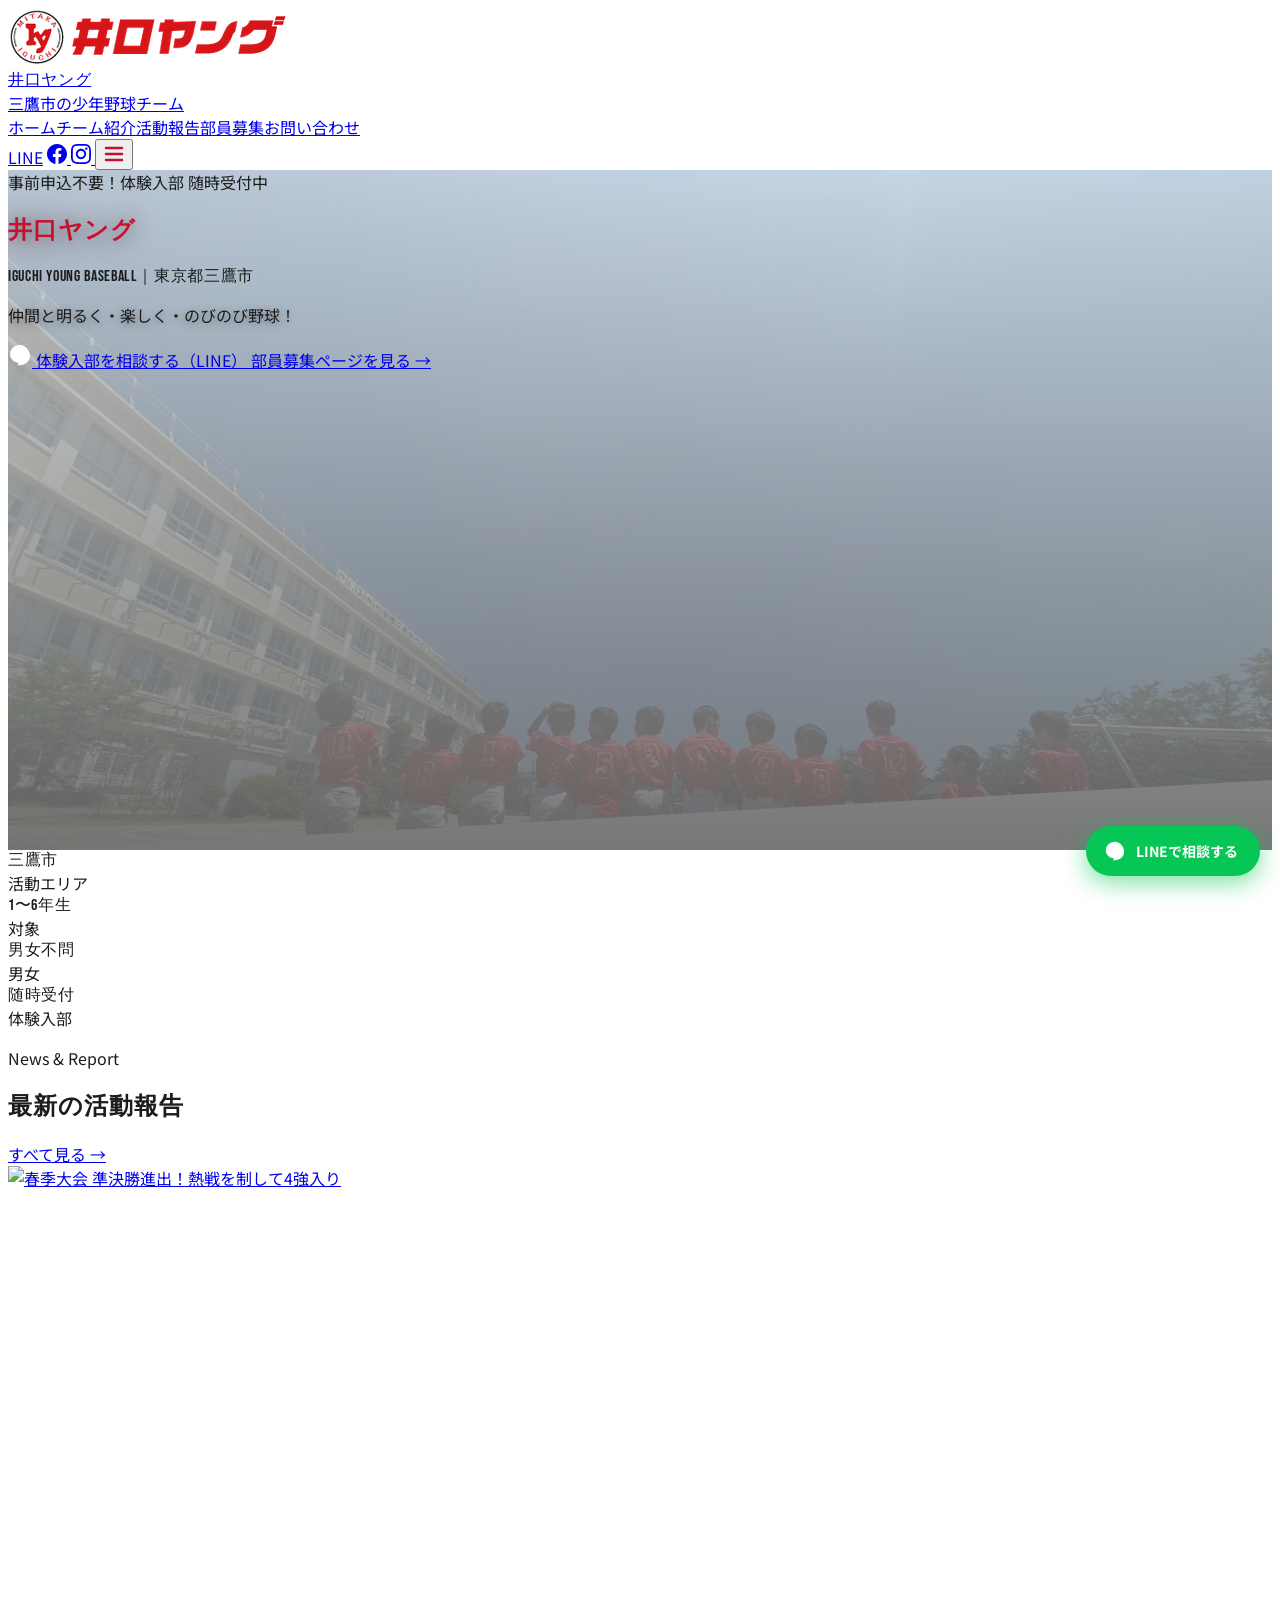
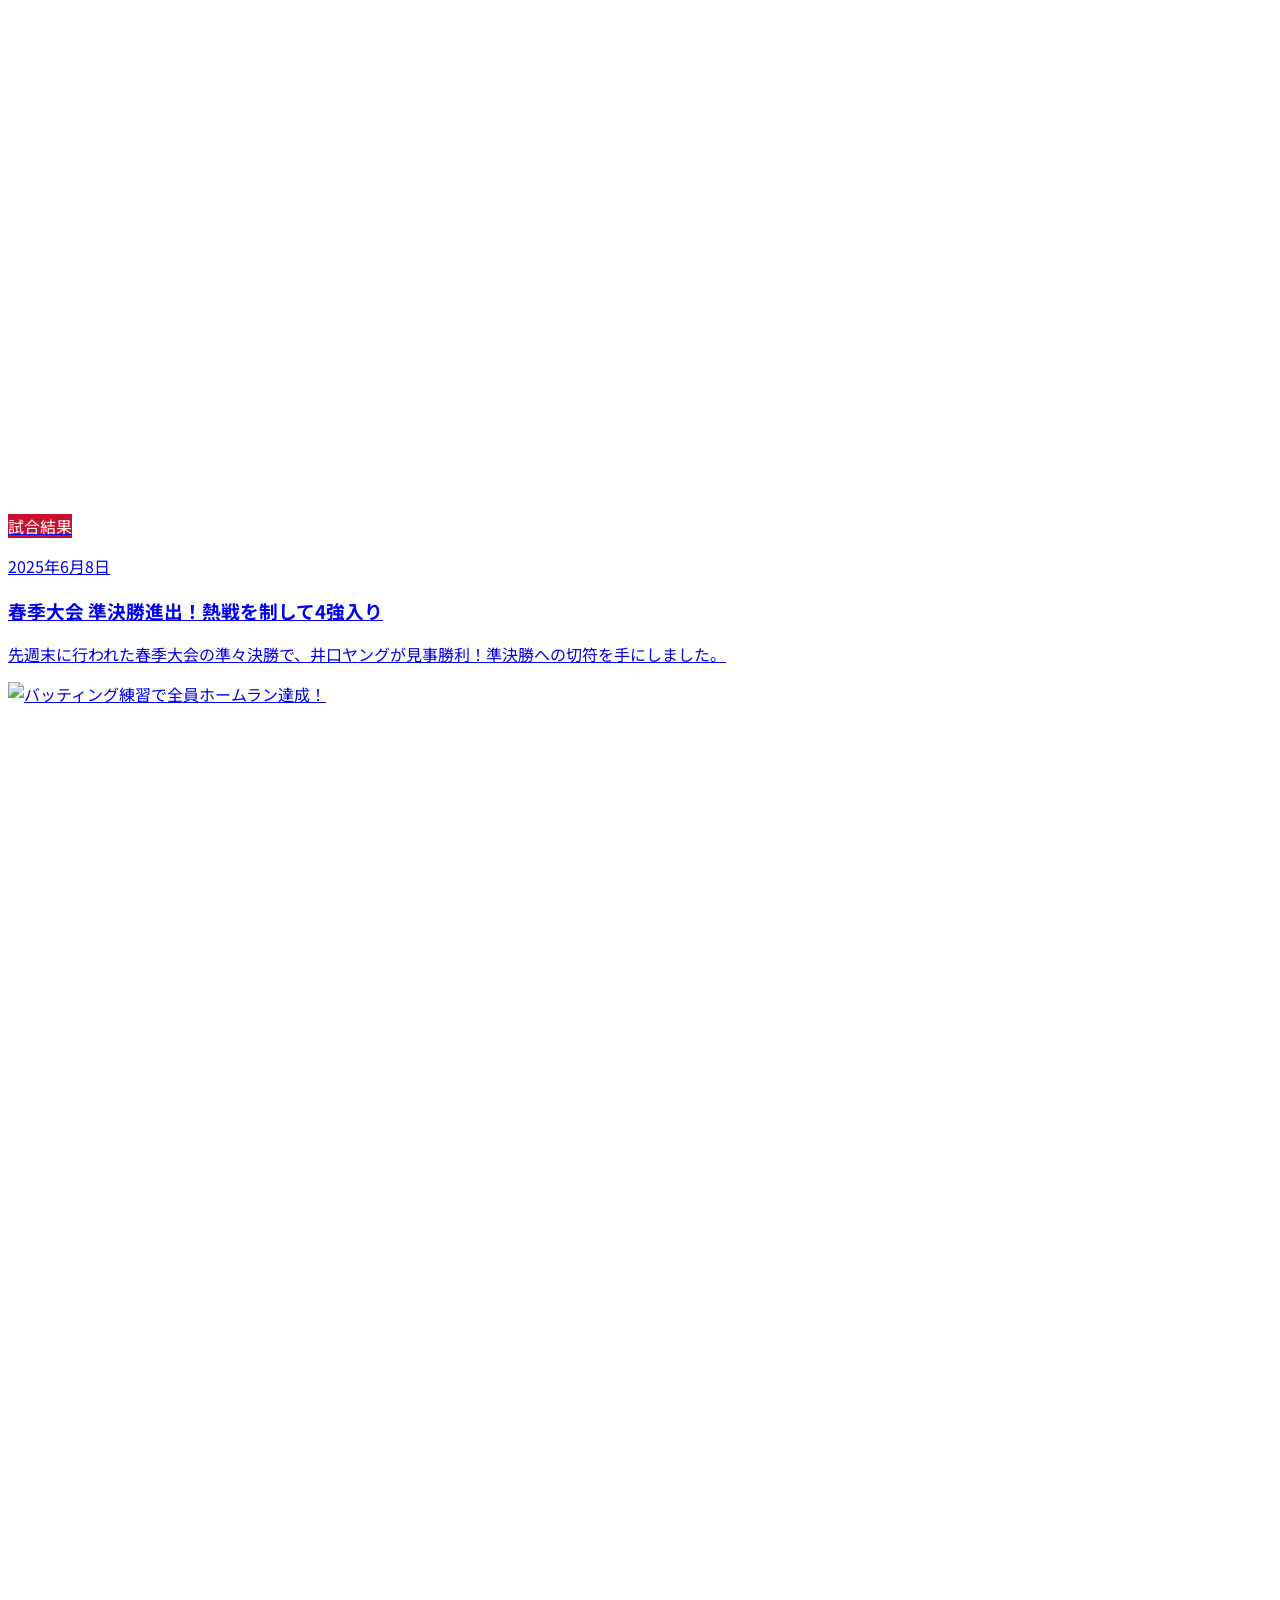
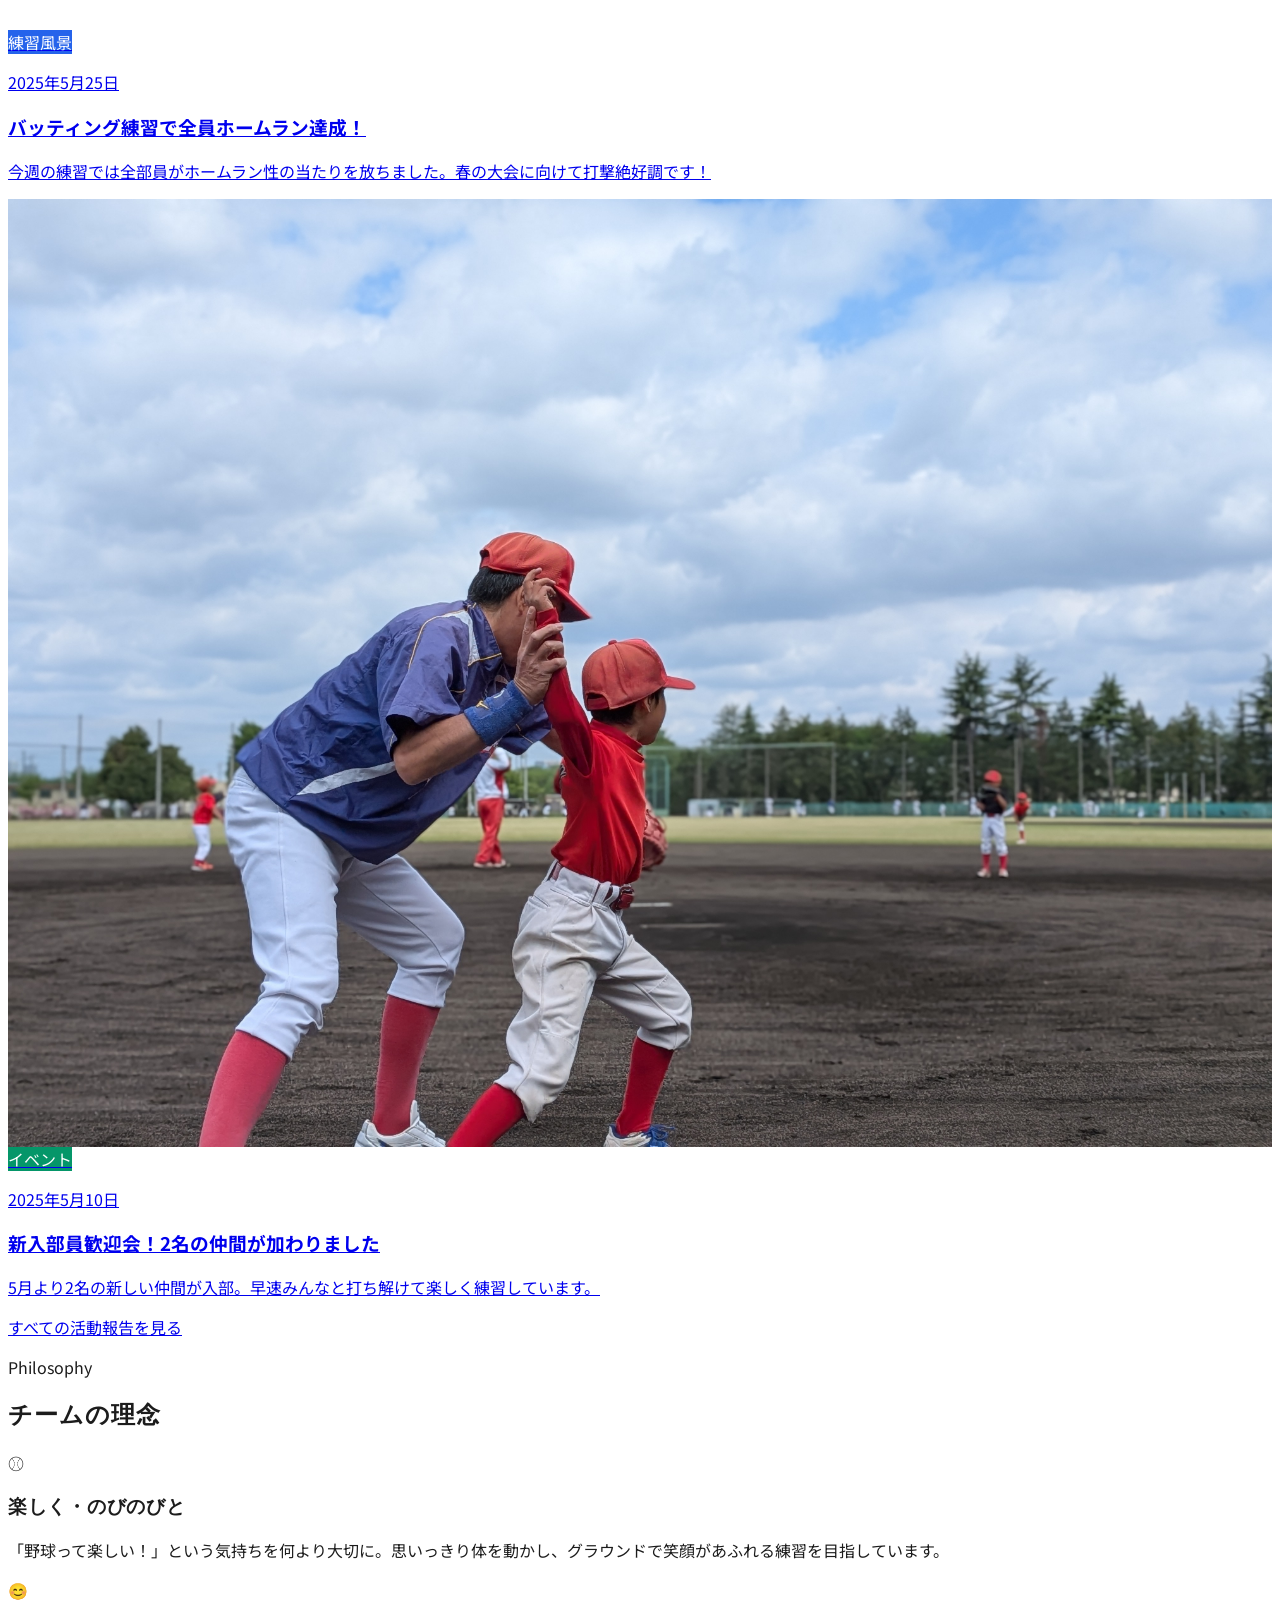
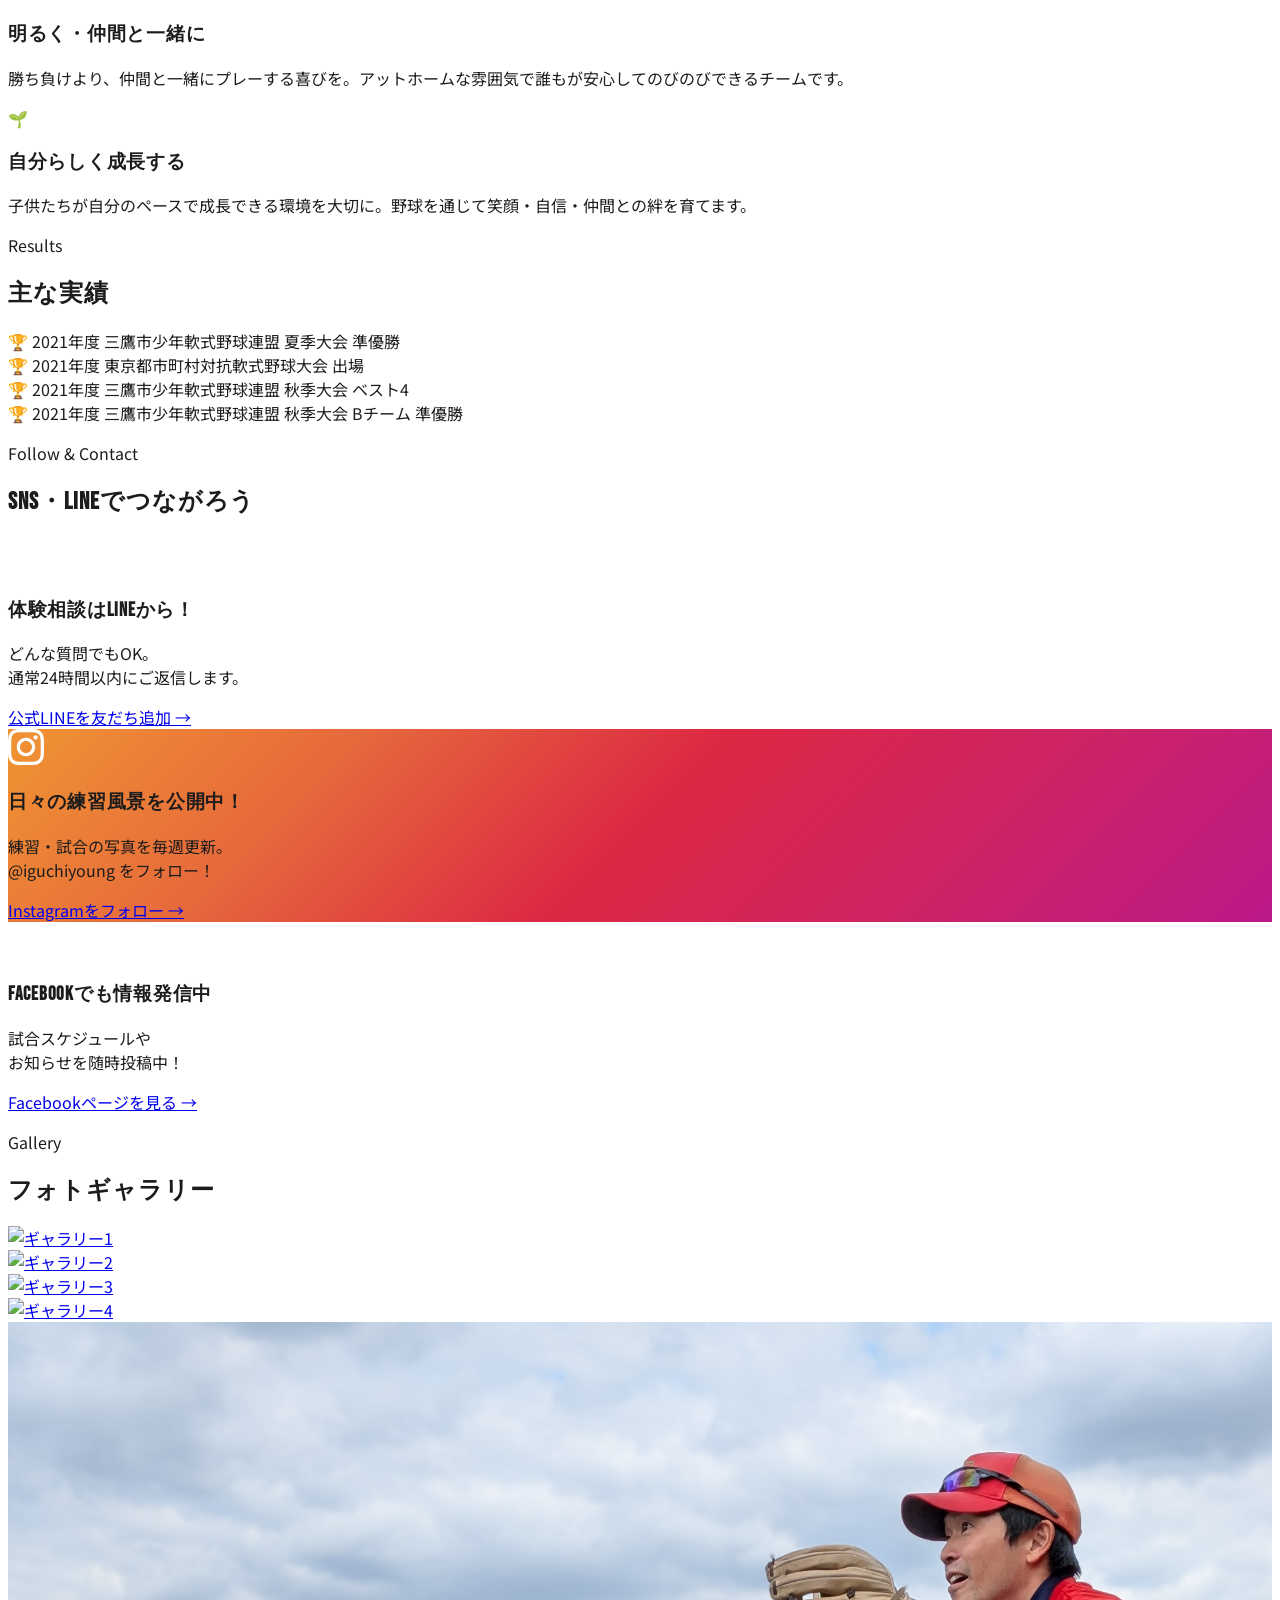
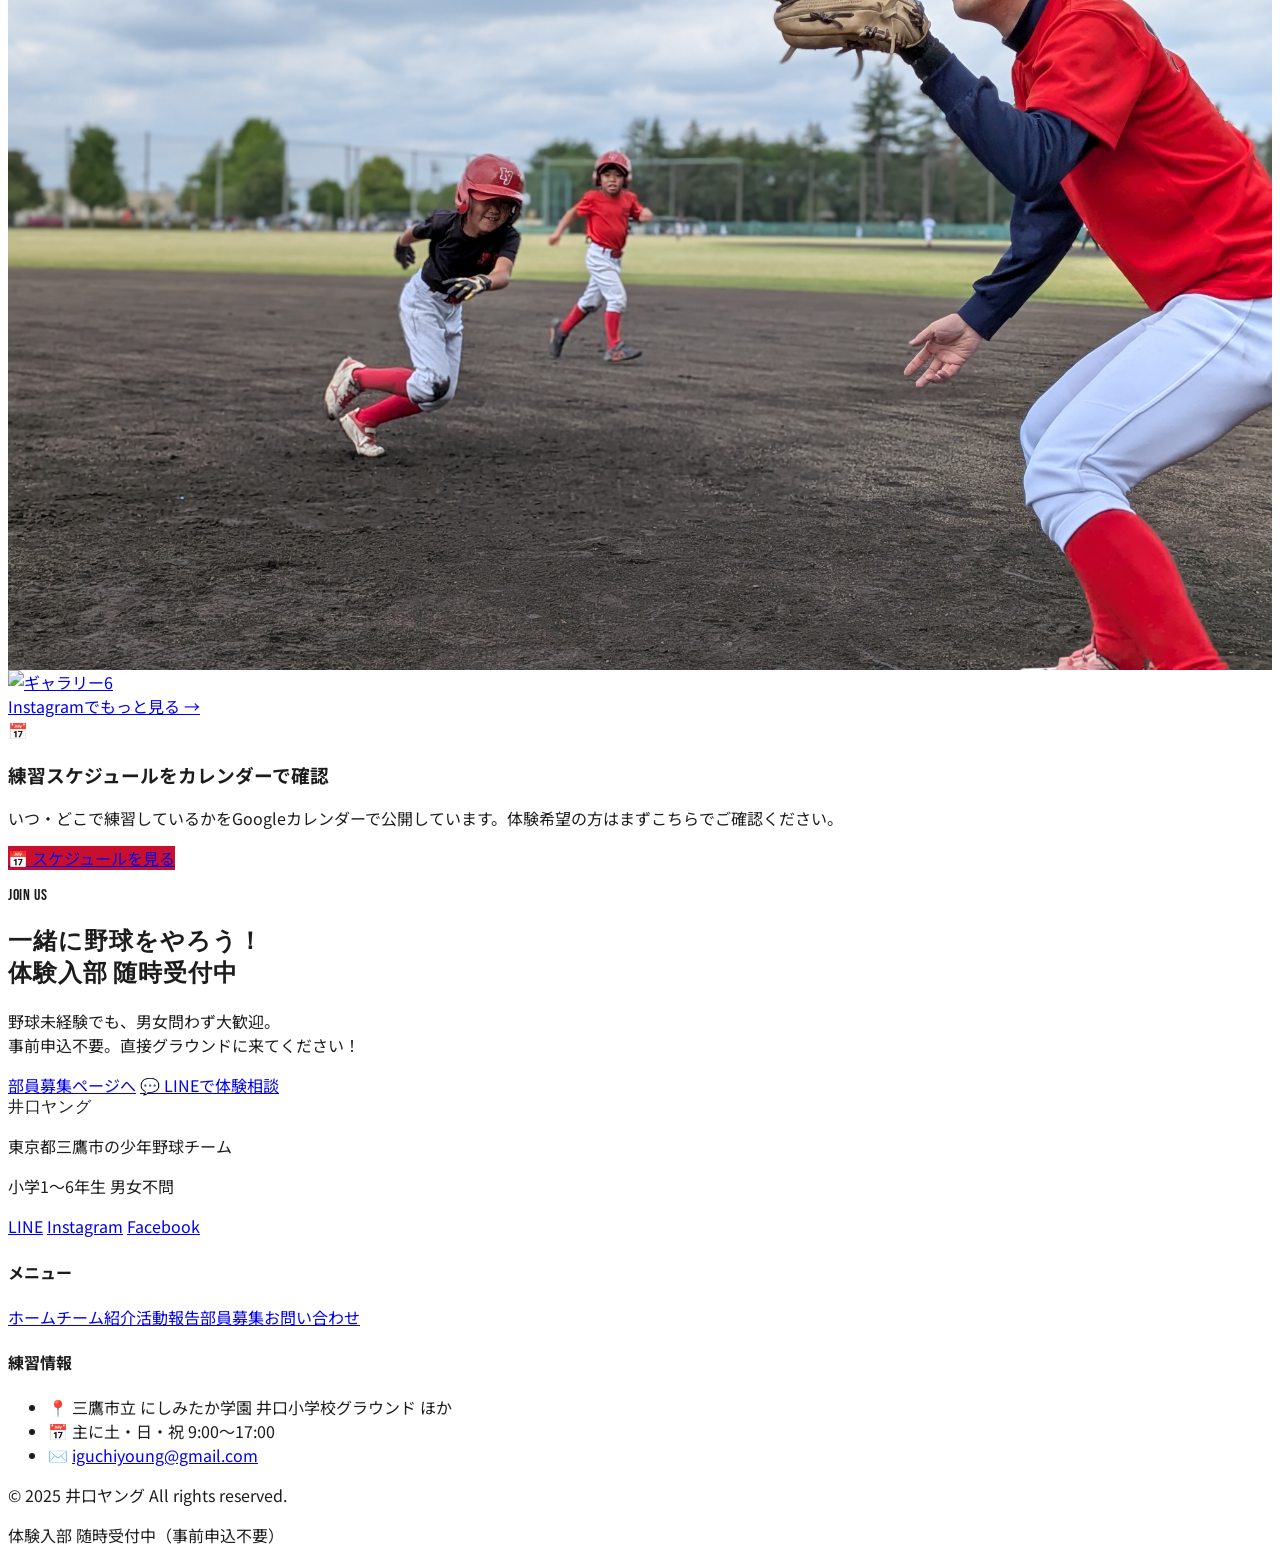
==== commit 0e480d44: "Add files via upload" ====
--- a/index.html
+++ b/index.html
@@ -4,7 +4,7 @@
   <meta charset="UTF-8">
   <meta name="viewport" content="width=device-width, initial-scale=1.0">
   <title>井口ヤング｜東京都三鷹市の少年野球チーム 体験入部受付中</title>
-  <meta name="description" content="東京都三鷹市の少年野球チーム・井口ヤング。小学1〜6年生、男女不問。楽しく礼儀正しく仲間を大切に。事前申込不要で体験入部できます！">
+  <meta name="description" content="東京都三鷹市の少年野球チーム・井口ヤング。小学1〜6年生、男女不問。仲間と明るく楽しくのびのび野球。事前申込不要で体験入部できます！">
   <meta property="og:title" content="井口ヤング｜三鷹市の少年野球チーム">
   <meta property="og:description" content="東京都三鷹市で活動中。体験入部随時受付中！まずは公式LINEへ。">
   <meta property="og:image" content="images/og-image.jpg">
@@ -81,7 +81,7 @@
     </div>
     <h1 class="bebas text-7xl sm:text-9xl leading-none mb-2 reveal" style="color:#C8102E;text-shadow:0 2px 20px rgba(0,0,0,.55),0 0 40px rgba(200,16,46,.3)">井口ヤング</h1>
     <p class="bebas text-lg sm:text-2xl text-white/90 tracking-[.3em] mb-5 reveal">IGUCHI YOUNG BASEBALL｜東京都三鷹市</p>
-    <p class="text-base sm:text-xl font-medium text-white/90 mb-10 reveal" style="text-shadow:0 2px 8px rgba(0,0,0,.4)">楽しく・礼儀正しく・仲間を大切に</p>
+    <p class="text-base sm:text-xl font-medium text-white/90 mb-10 reveal" style="text-shadow:0 2px 8px rgba(0,0,0,.4)">仲間と明るく・楽しく・のびのび野球！</p>
     <div class="flex flex-col sm:flex-row gap-4 reveal">
       <a href="#" class="js-line inline-flex items-center justify-center gap-2 bg-line-green hover:bg-green-500 text-white font-bold text-lg px-8 py-4 rounded-xl shadow-lg transition-all hover:scale-105">
         <svg width="24" height="24" fill="white" viewBox="0 0 24 24"><path d="M12 2C6.477 2 2 6.059 2 11.07c0 4.49 3.65 8.24 8.58 8.962l-.5 1.857c-.08.297.165.573.458.51l2.17-.496A10 10 0 0012 22c5.523 0 10-4.059 10-9.07S17.523 2 12 2z"/></svg>
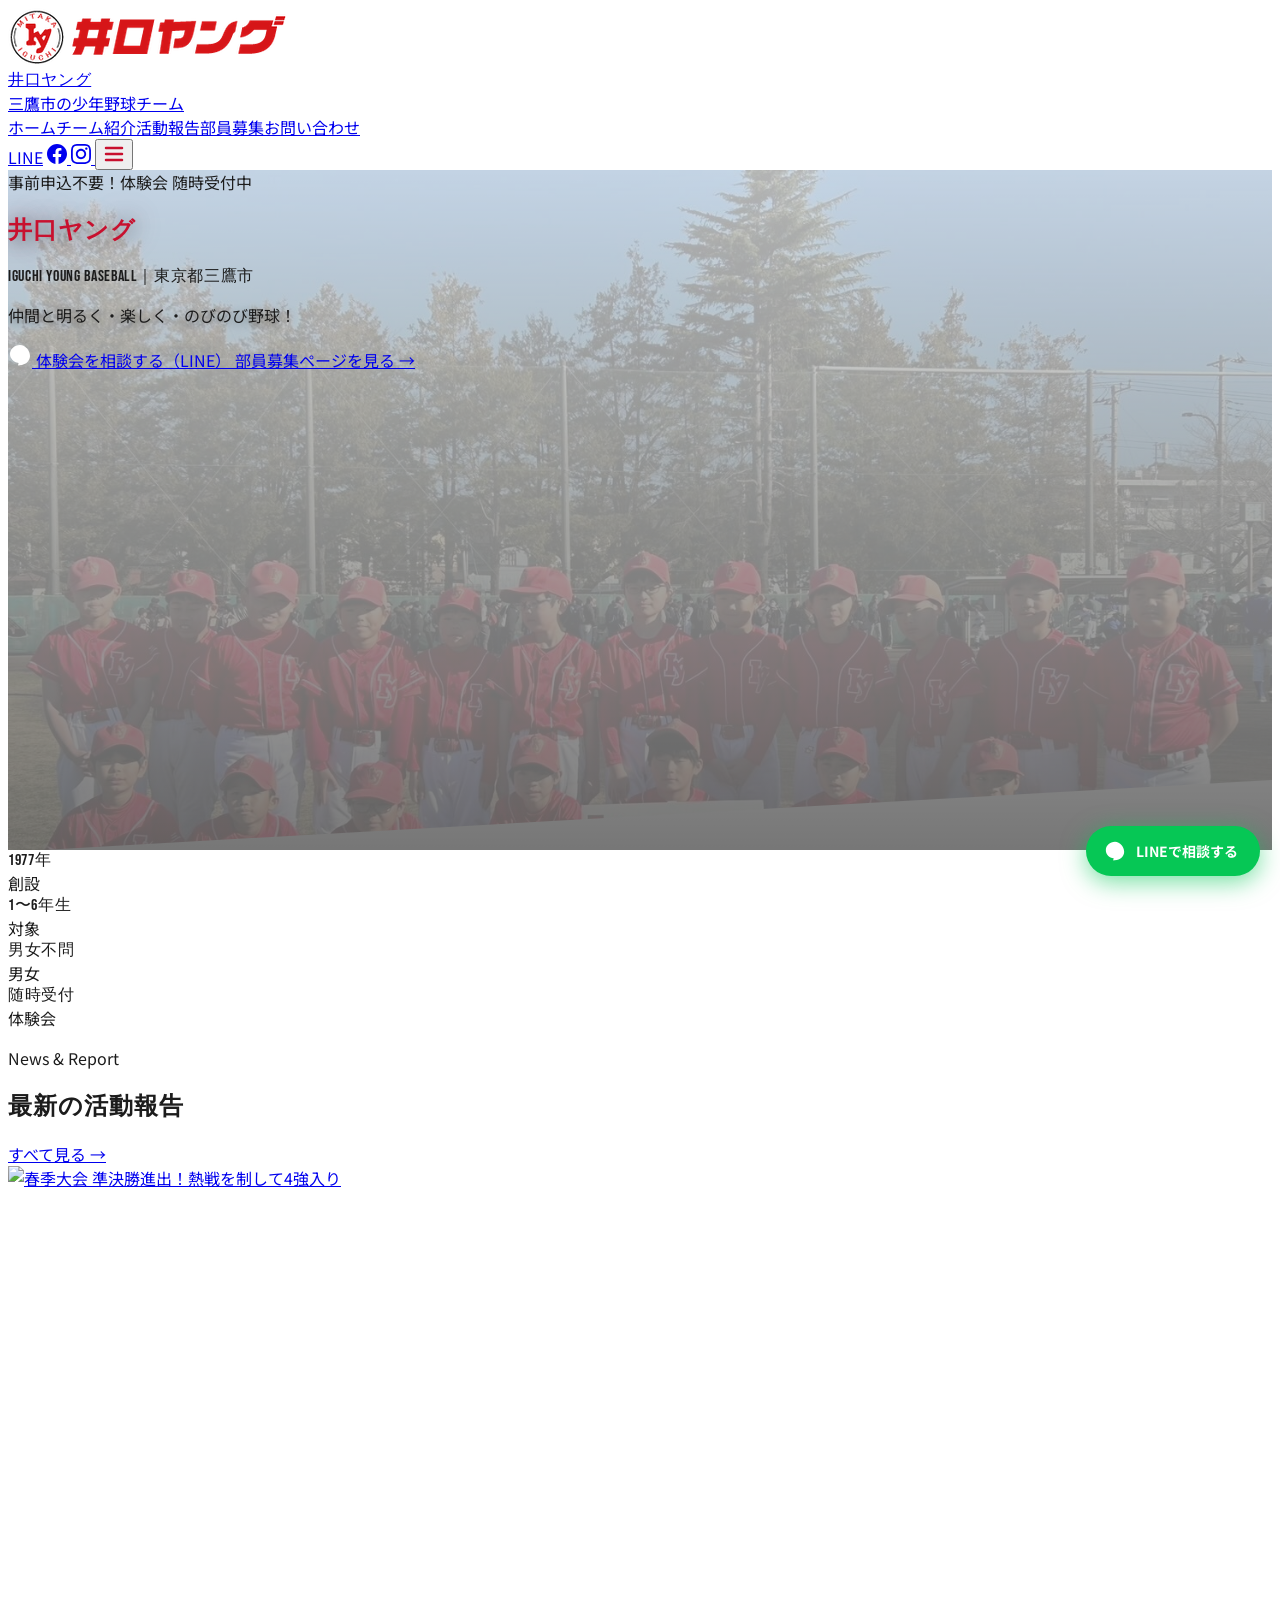
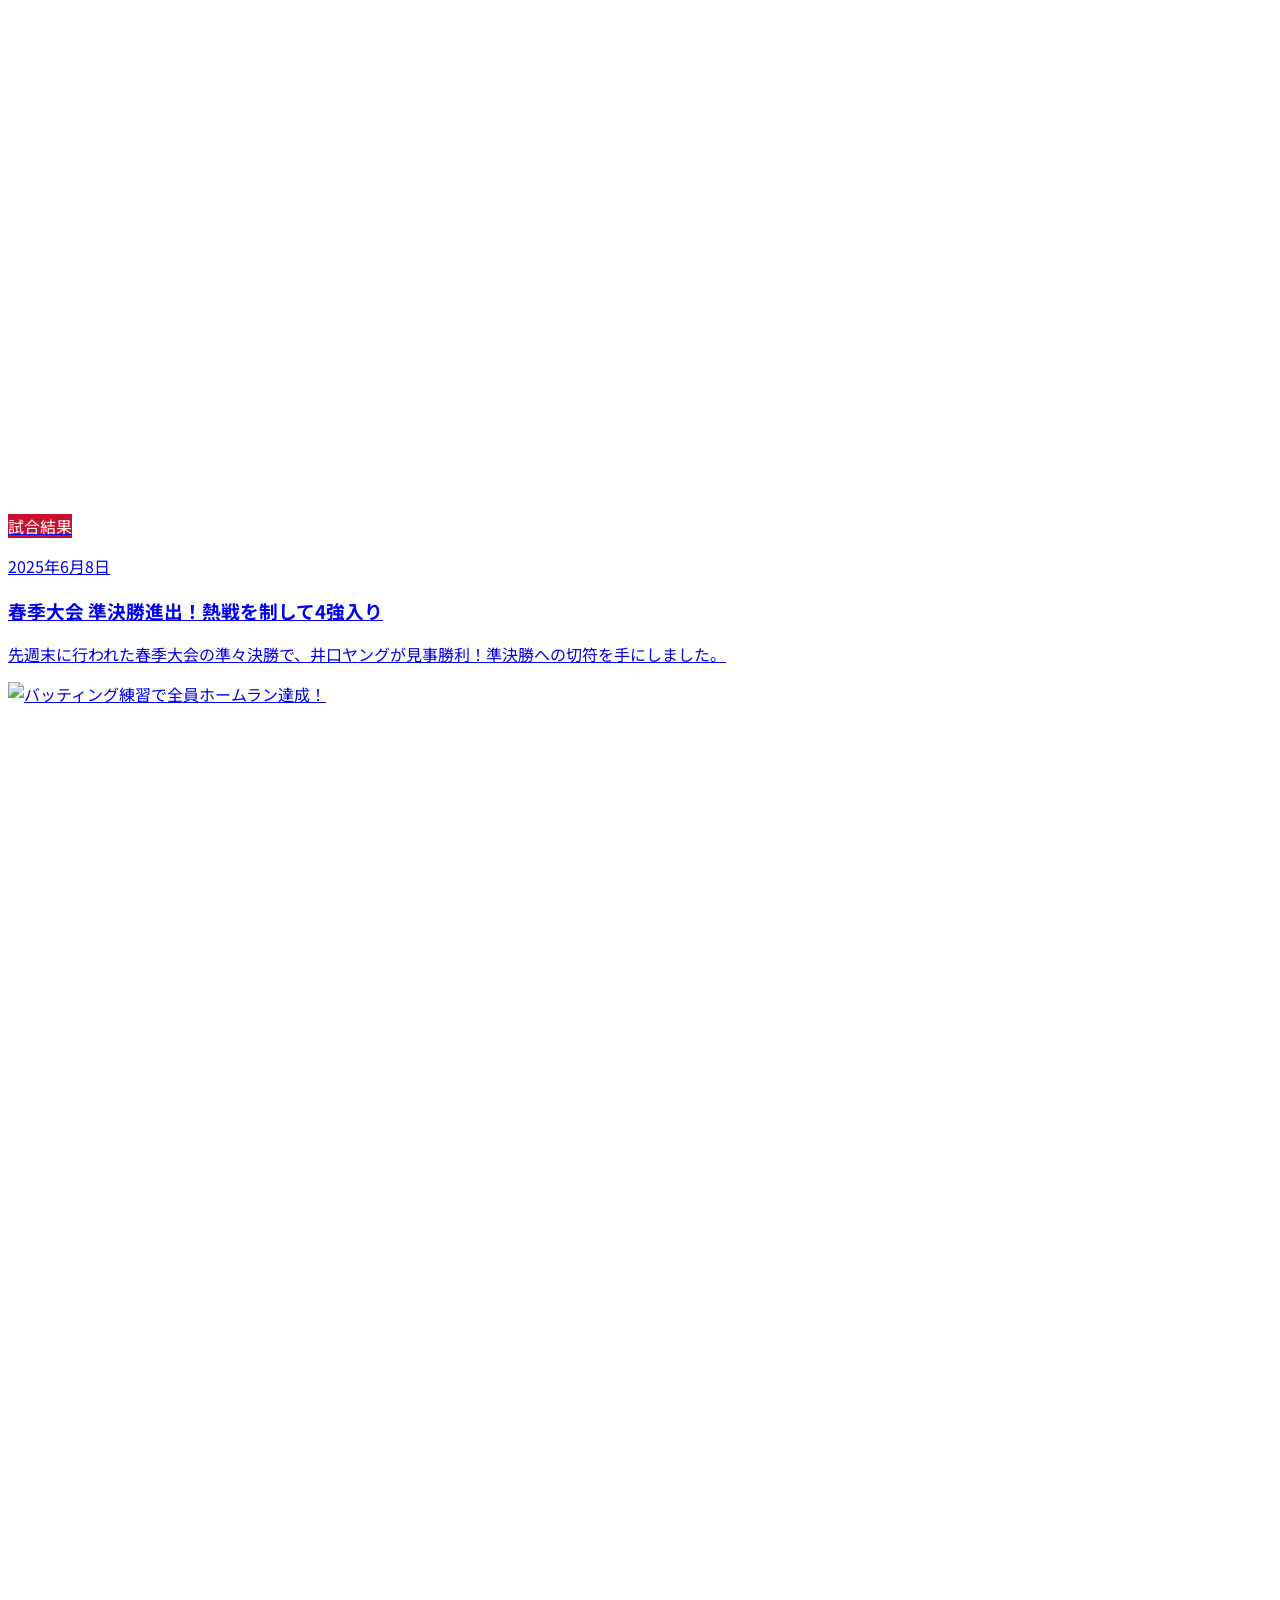
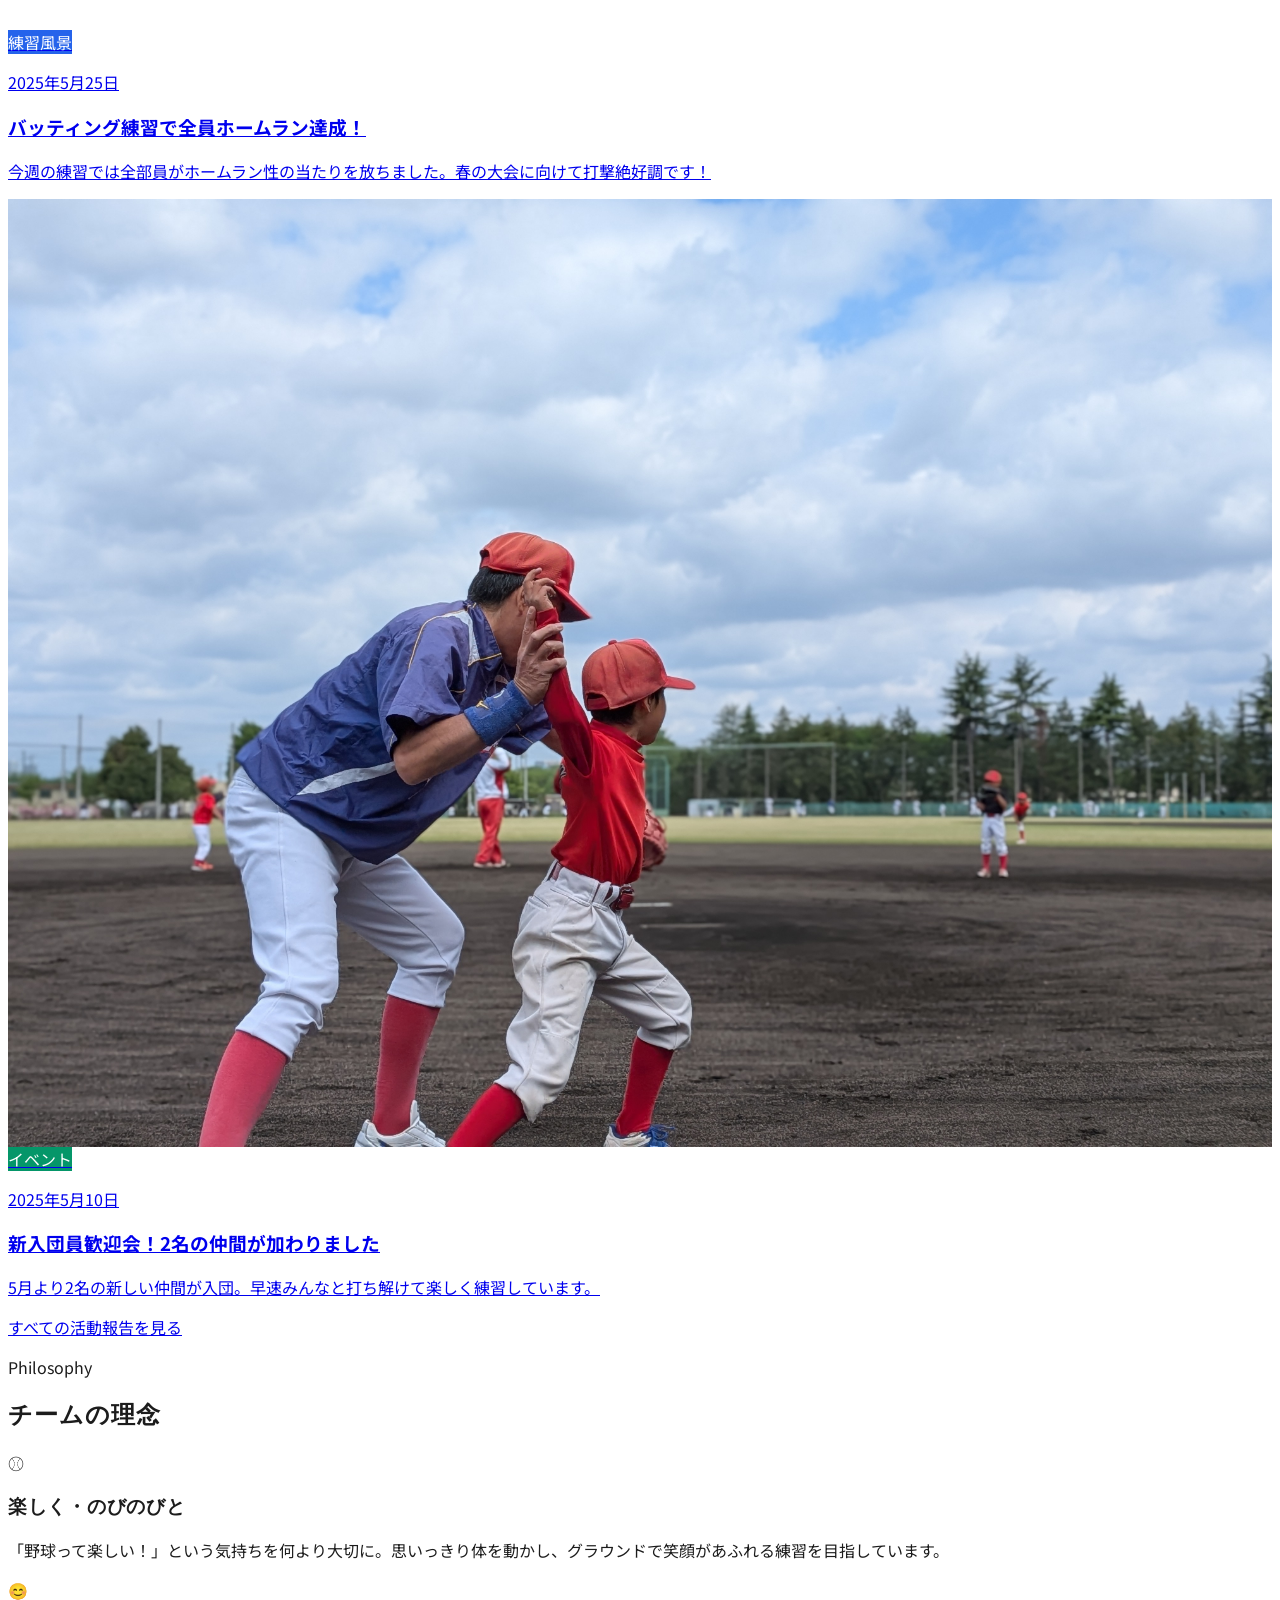
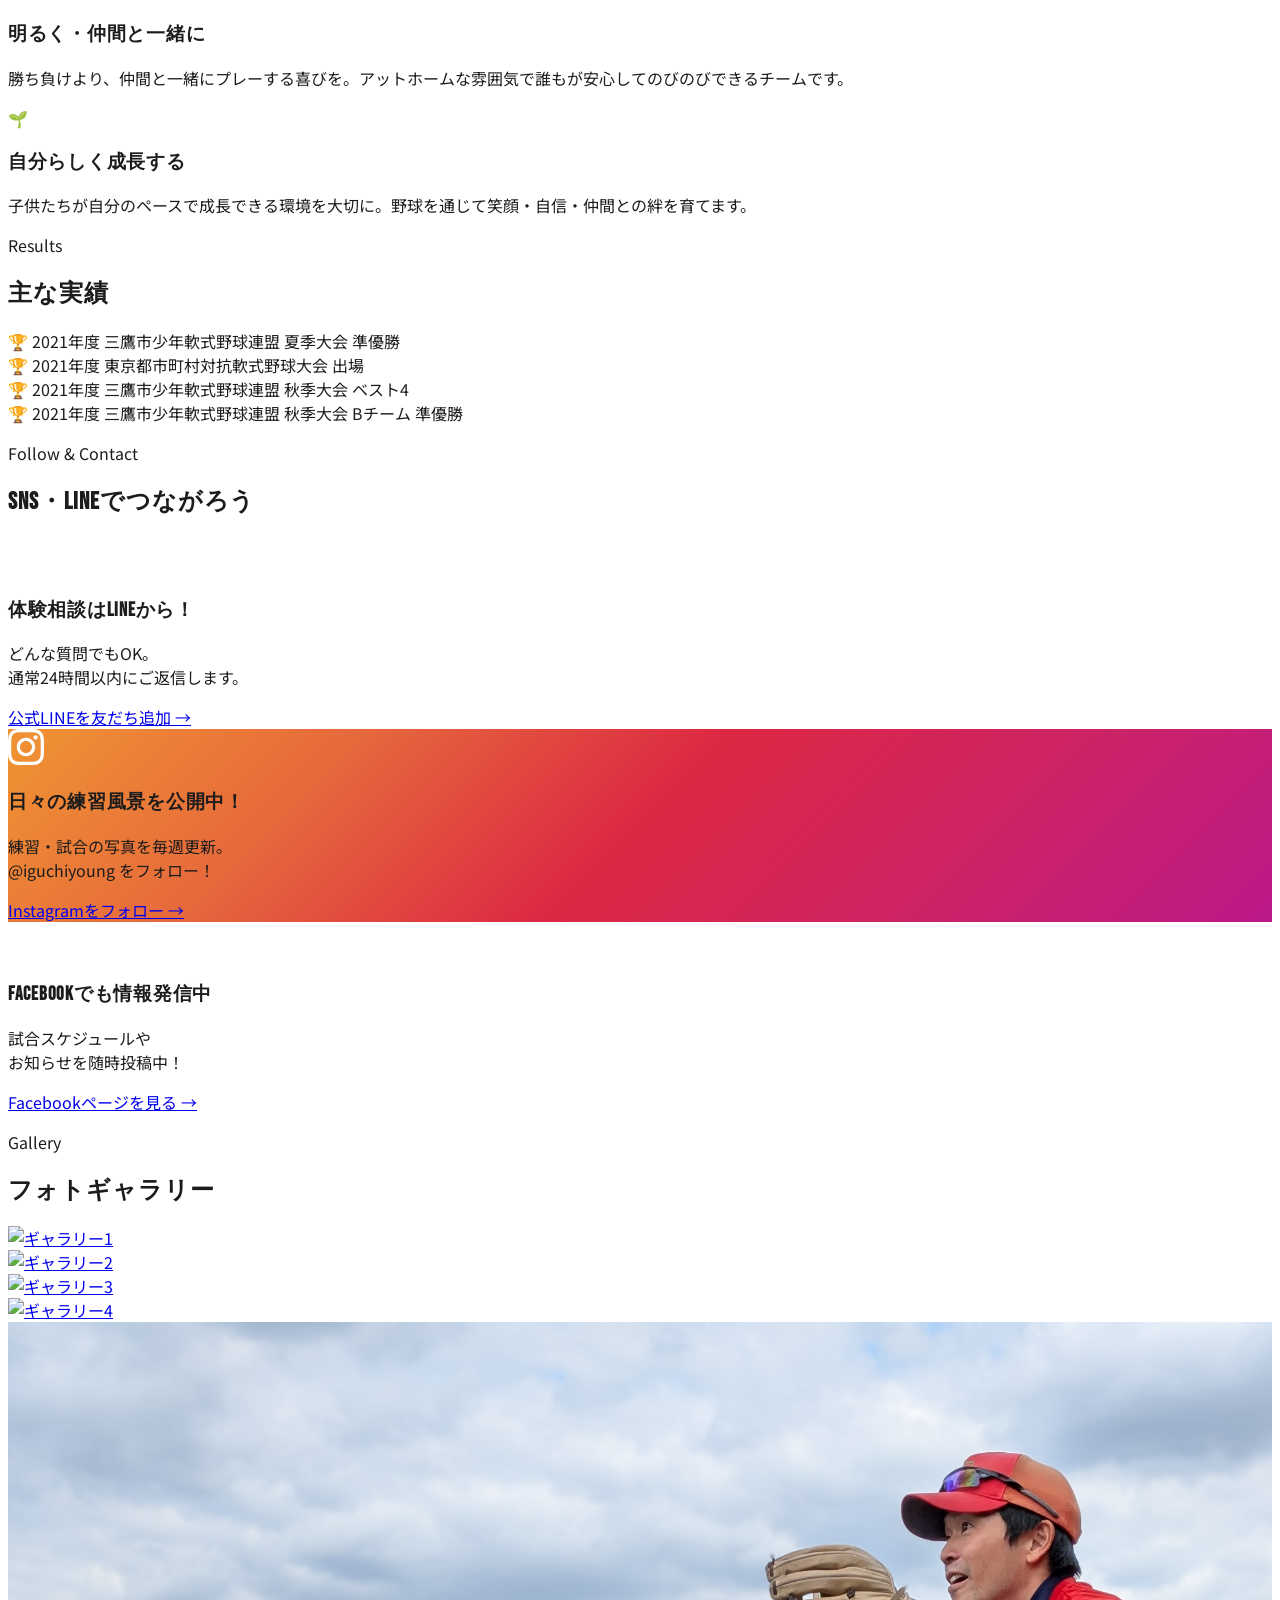
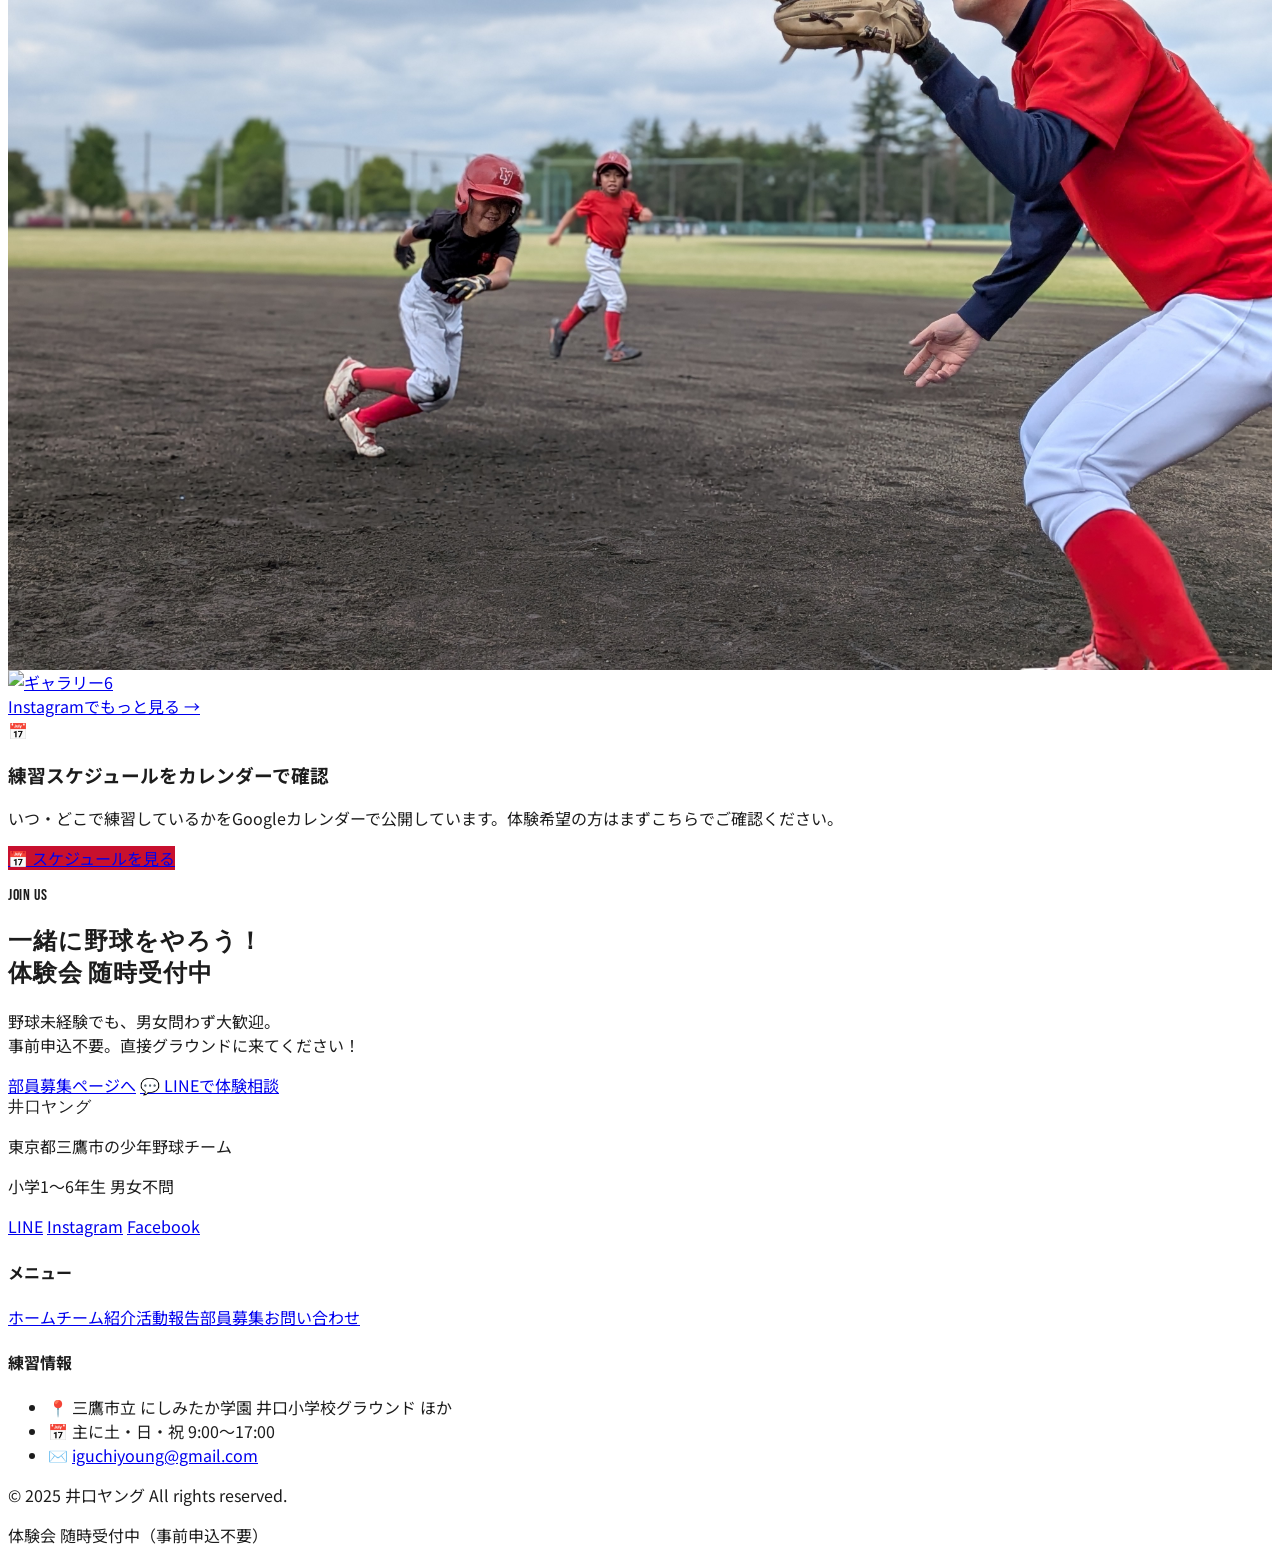
==== commit 648190d4: "Add files via upload" ====
--- a/index.html
+++ b/index.html
@@ -3,10 +3,10 @@
 <head>
   <meta charset="UTF-8">
   <meta name="viewport" content="width=device-width, initial-scale=1.0">
-  <title>井口ヤング｜東京都三鷹市の少年野球チーム 体験入部受付中</title>
-  <meta name="description" content="東京都三鷹市の少年野球チーム・井口ヤング。小学1〜6年生、男女不問。仲間と明るく楽しくのびのび野球。事前申込不要で体験入部できます！">
+  <title>井口ヤング｜東京都三鷹市の少年野球チーム 体験会受付中</title>
+  <meta name="description" content="東京都三鷹市の少年野球チーム・井口ヤング。小学1〜6年生、男女不問。仲間と明るく楽しくのびのび野球。事前申込不要で体験会できます！">
   <meta property="og:title" content="井口ヤング｜三鷹市の少年野球チーム">
-  <meta property="og:description" content="東京都三鷹市で活動中。体験入部随時受付中！まずは公式LINEへ。">
+  <meta property="og:description" content="東京都三鷹市で活動中。体験会随時受付中！まずは公式LINEへ。">
   <meta property="og:image" content="images/og-image.jpg">
   <meta property="og:type" content="website">
   <link rel="stylesheet" href="css/style.css">
@@ -77,7 +77,7 @@
   <div class="relative z-10 flex flex-col items-center justify-center text-center text-white px-4 py-24 sm:py-32" style="position:relative;z-index:10;min-height:min(100svh,680px)">
     <div class="inline-flex items-center gap-2 bg-white/15 border border-white/30 rounded-full px-4 py-1.5 text-sm font-medium mb-6 reveal">
       <span class="w-2 h-2 rounded-full bg-gold animate-pulse"></span>
-      事前申込不要！体験入部 随時受付中
+      事前申込不要！体験会 随時受付中
     </div>
     <h1 class="bebas text-7xl sm:text-9xl leading-none mb-2 reveal" style="color:#C8102E;text-shadow:0 2px 20px rgba(0,0,0,.55),0 0 40px rgba(200,16,46,.3)">井口ヤング</h1>
     <p class="bebas text-lg sm:text-2xl text-white/90 tracking-[.3em] mb-5 reveal">IGUCHI YOUNG BASEBALL｜東京都三鷹市</p>
@@ -85,7 +85,7 @@
     <div class="flex flex-col sm:flex-row gap-4 reveal">
       <a href="#" class="js-line inline-flex items-center justify-center gap-2 bg-line-green hover:bg-green-500 text-white font-bold text-lg px-8 py-4 rounded-xl shadow-lg transition-all hover:scale-105">
         <svg width="24" height="24" fill="white" viewBox="0 0 24 24"><path d="M12 2C6.477 2 2 6.059 2 11.07c0 4.49 3.65 8.24 8.58 8.962l-.5 1.857c-.08.297.165.573.458.51l2.17-.496A10 10 0 0012 22c5.523 0 10-4.059 10-9.07S17.523 2 12 2z"/></svg>
-        体験入部を相談する（LINE）
+        体験会を相談する（LINE）
       </a>
       <a href="recruit.html" class="inline-flex items-center justify-center gap-2 bg-white/15 hover:bg-white/25 border-2 border-white/60 text-white font-bold text-lg px-8 py-4 rounded-xl backdrop-blur transition-all hover:scale-105">
         部員募集ページを見る →
@@ -228,7 +228,7 @@
 <section class="bg-red-team stripe-deco py-16 sm:py-20 px-4">
   <div class="max-w-3xl mx-auto text-center text-white reveal">
     <p class="bebas text-2xl text-gold tracking-widest mb-3">JOIN US</p>
-    <h2 class="bebas text-5xl sm:text-6xl mb-4 leading-tight">一緒に野球をやろう！<br>体験入部 随時受付中</h2>
+    <h2 class="bebas text-5xl sm:text-6xl mb-4 leading-tight">一緒に野球をやろう！<br>体験会 随時受付中</h2>
     <p class="text-white/85 text-base sm:text-lg mb-10">野球未経験でも、男女問わず大歓迎。<br>事前申込不要。直接グラウンドに来てください！</p>
     <div class="flex flex-col sm:flex-row gap-4 justify-center">
       <a href="recruit.html" class="bg-white text-red-team font-black text-lg px-10 py-4 rounded-xl hover:bg-gray-100 transition-colors shadow-lg">部員募集ページへ</a>
@@ -266,7 +266,7 @@
     </div>
     <div class="border-t border-gray-800 pt-6 flex flex-col sm:flex-row justify-between items-center gap-2 text-xs">
       <p>© 2025 井口ヤング All rights reserved.</p>
-      <p>体験入部 随時受付中（事前申込不要）</p>
+      <p>体験会 随時受付中（事前申込不要）</p>
     </div>
   </div>
 </footer>
